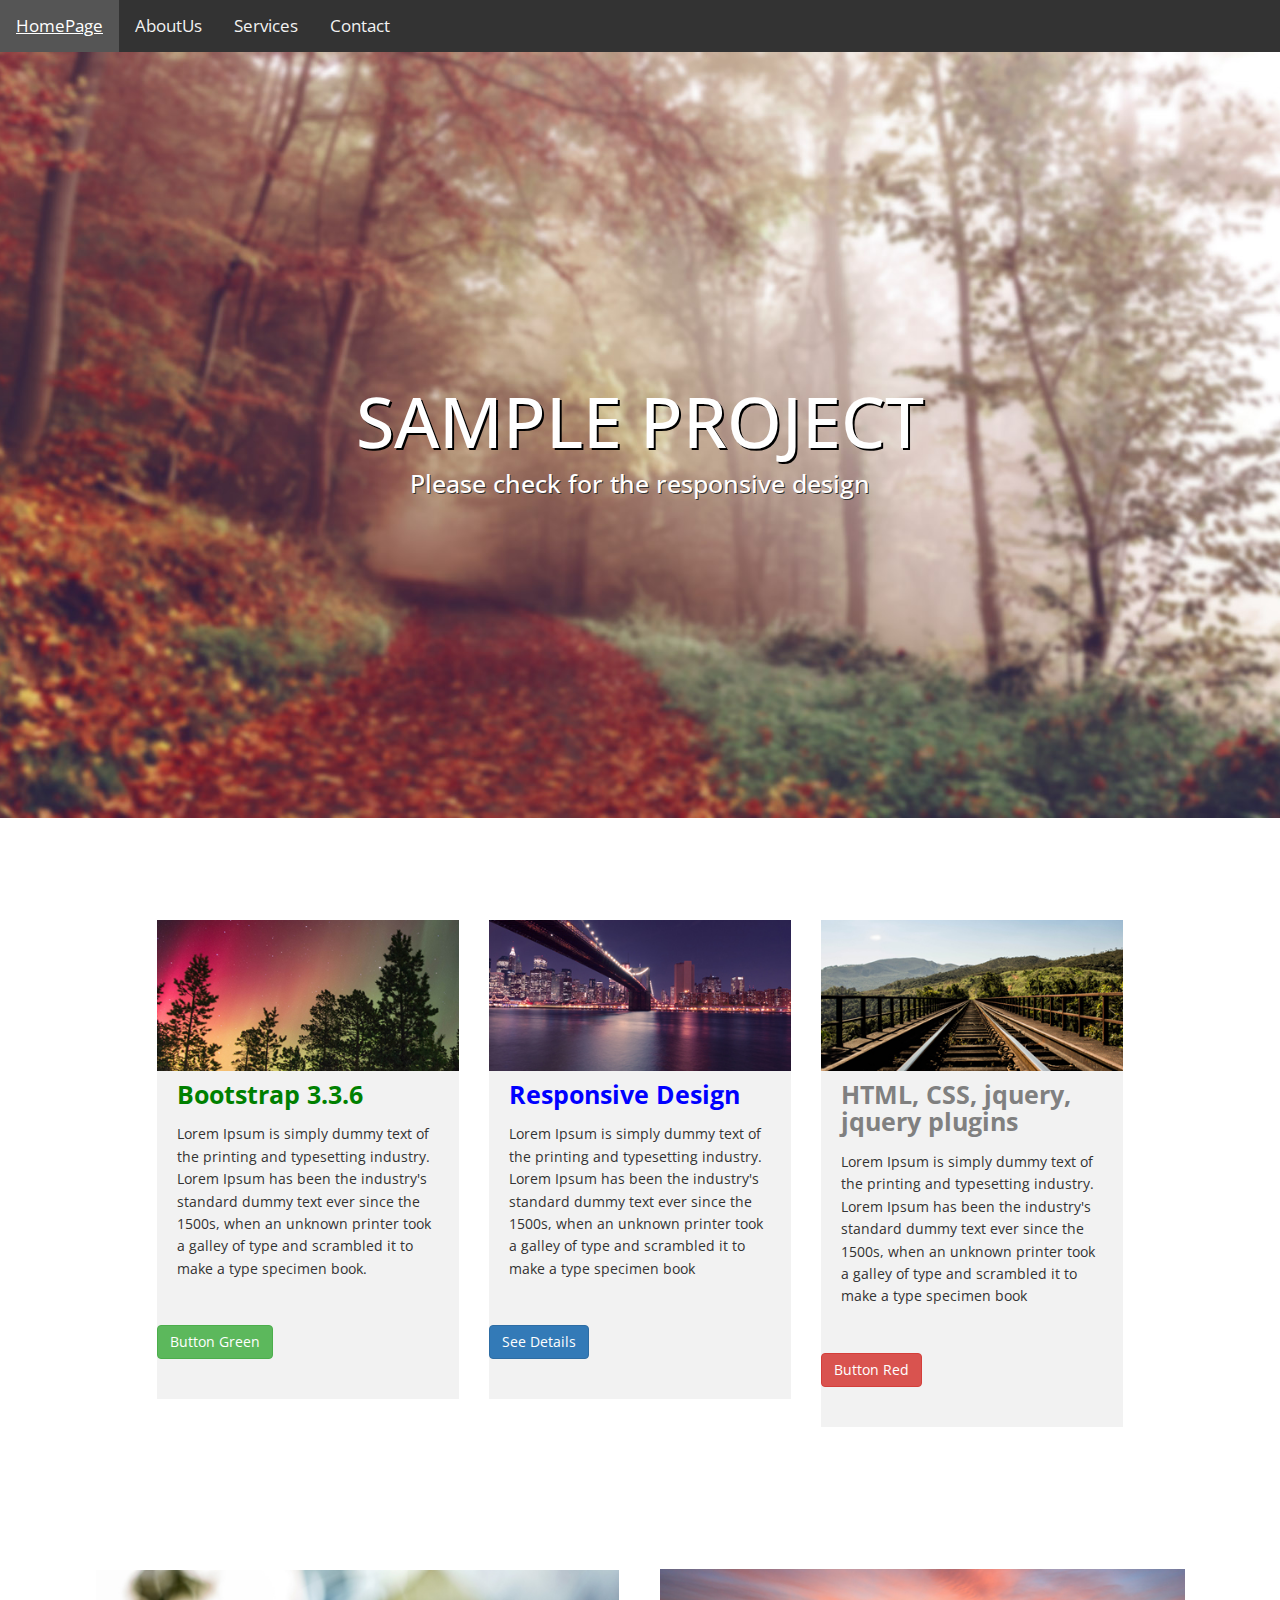
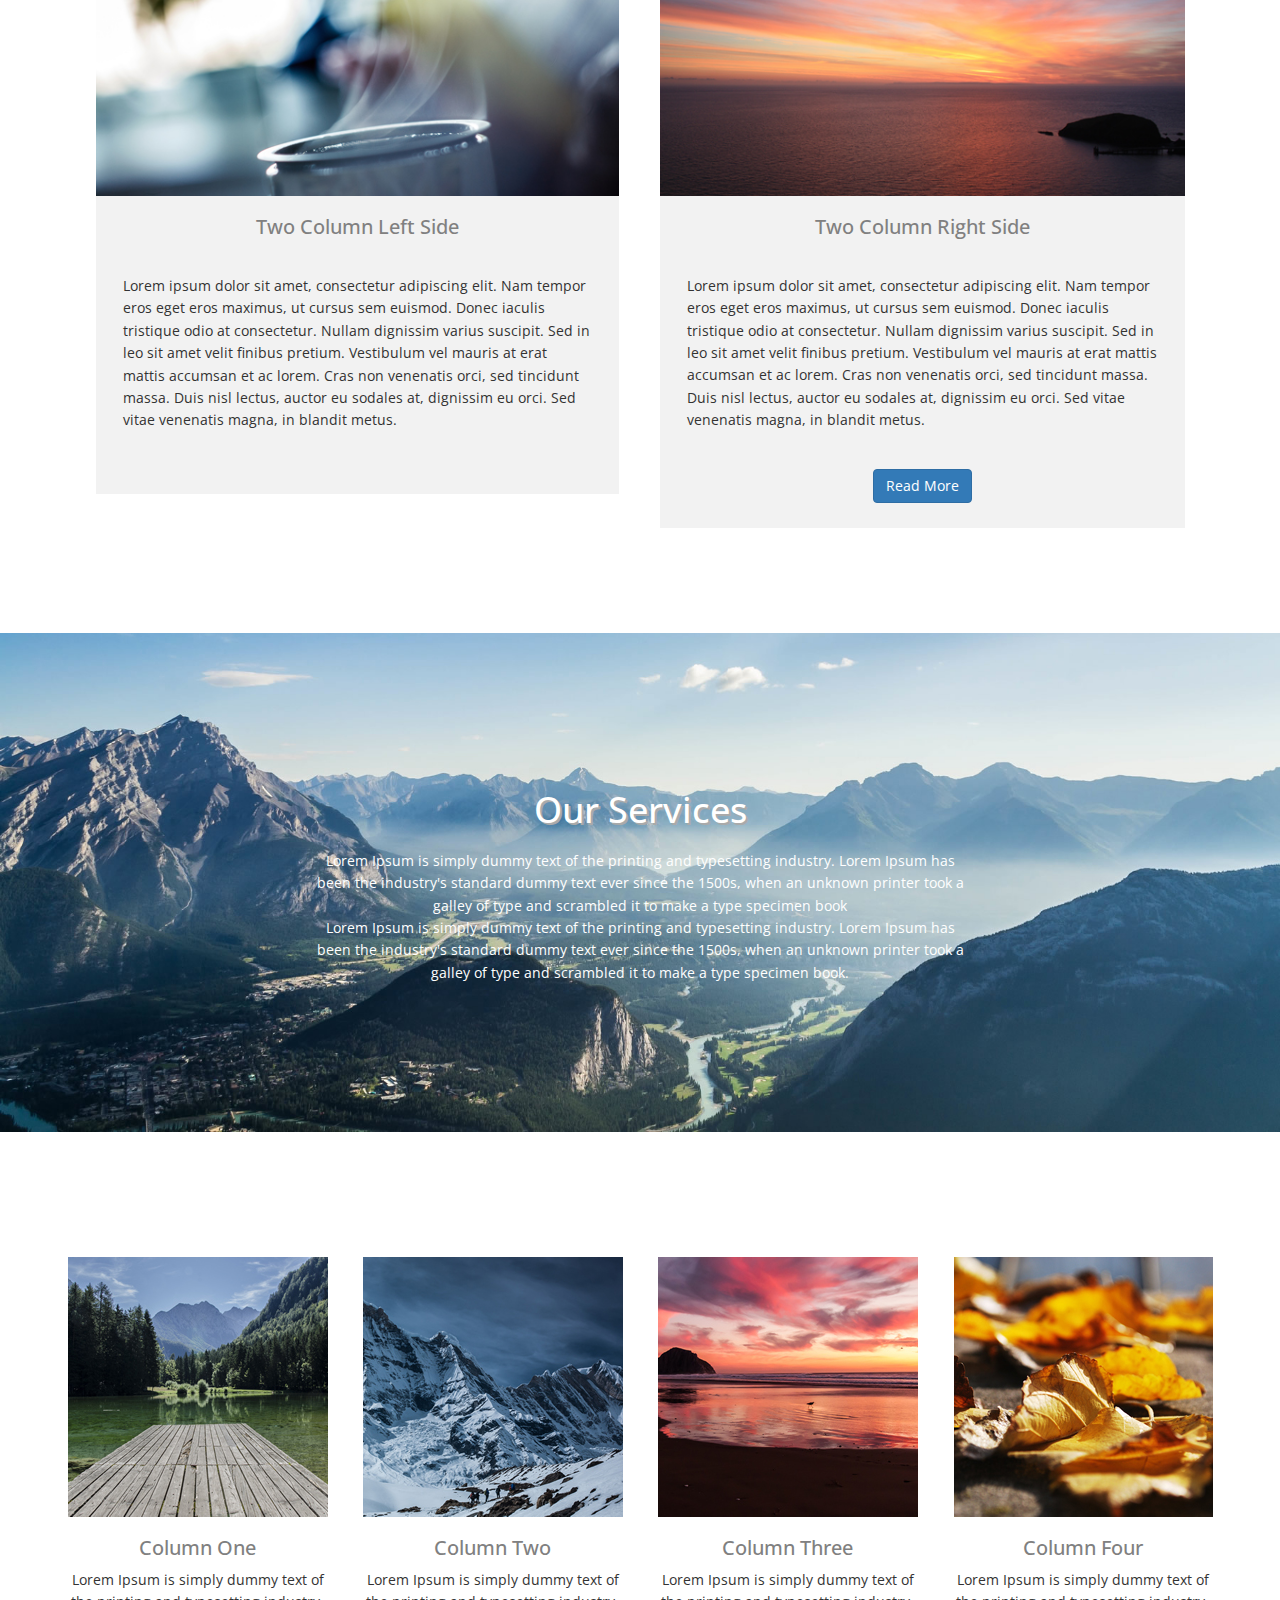
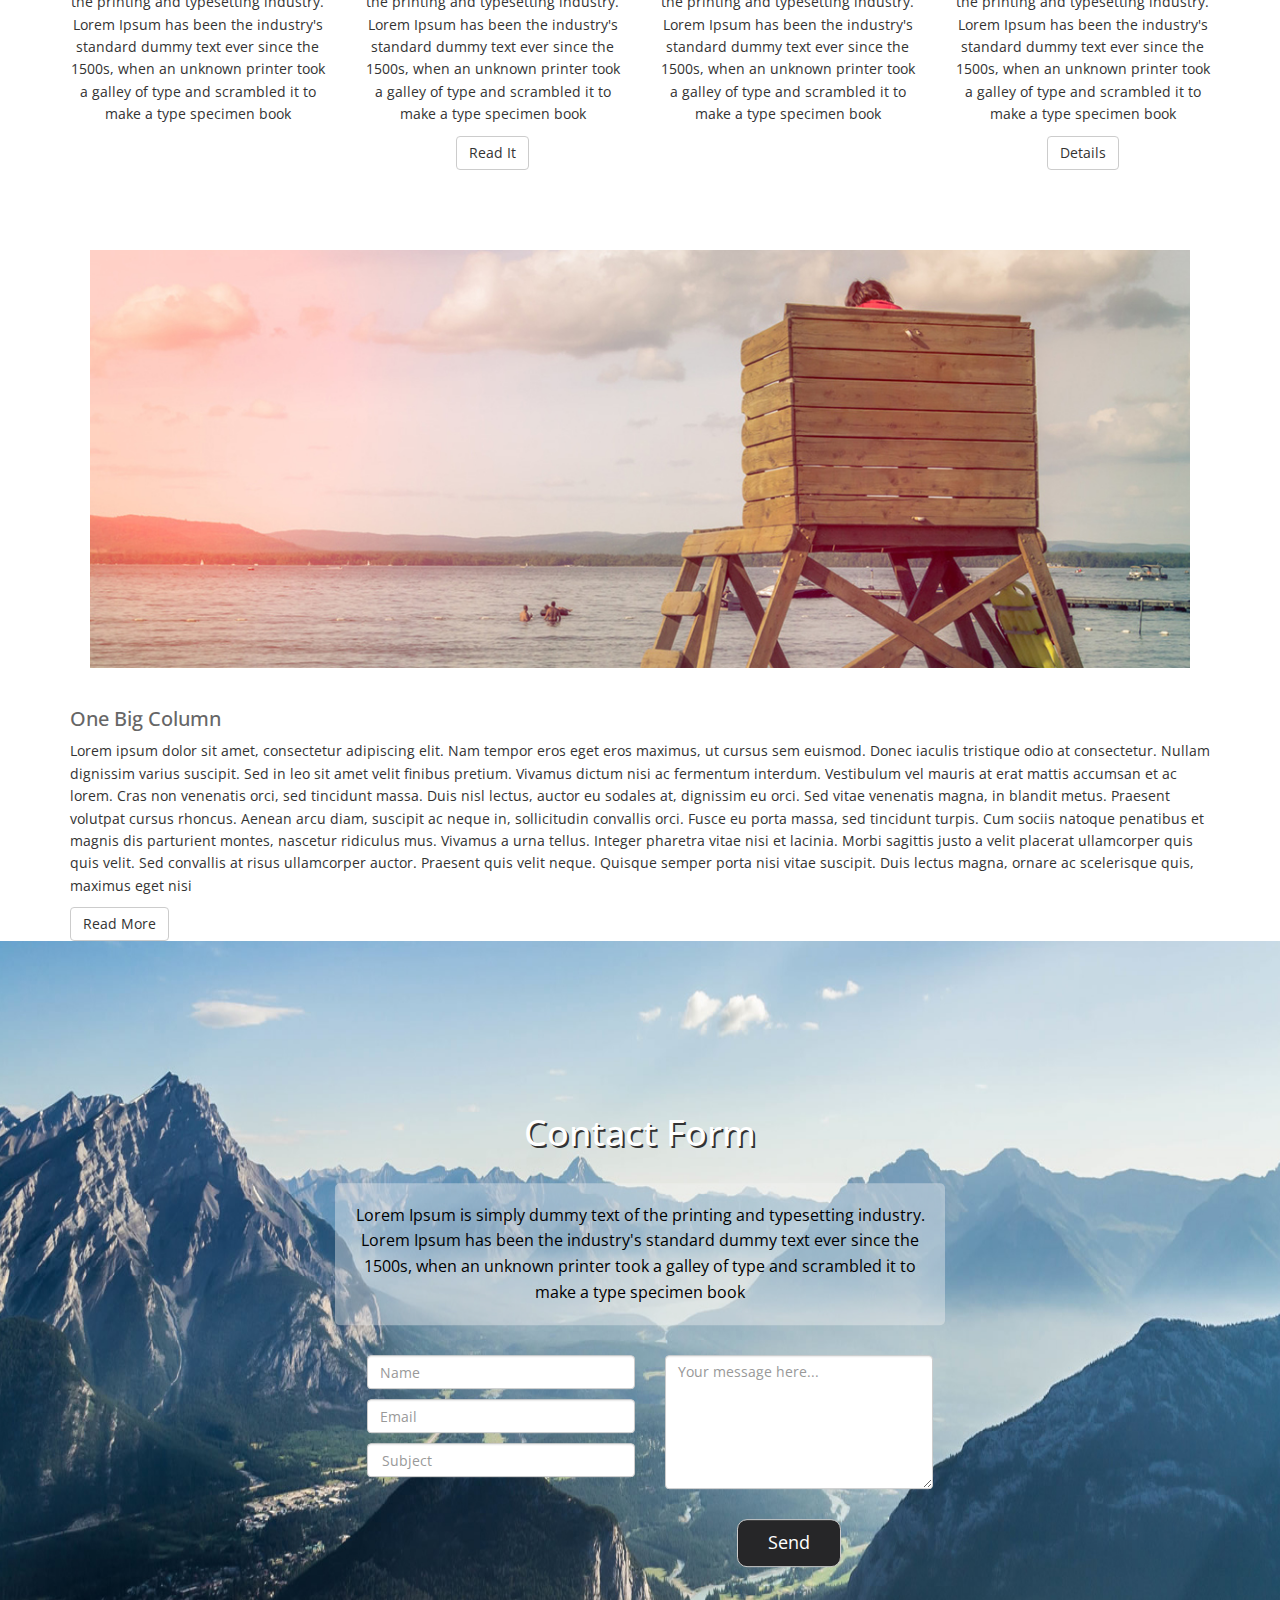
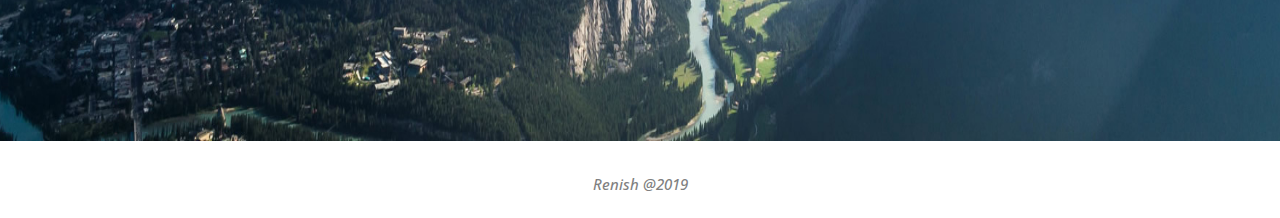
==== Project/Project.html @ 6d2d014b "OK" ====
<html>

<head>
    <title>
        Sample Project
    </title>
    <meta charset="utf-8">

    <meta name="viewport" content="width=device-width, initial-scale=1">
    <meta http-equiv="X-UA-Compatible" content="IE=edge">

    <link href='https://fonts.googleapis.com/css?family=Open+Sans:300,400,600,700' rel='stylesheet' type='text/css'>

    <link rel="stylesheet" href="css/style.css">
    <link rel="stylesheet" href="css/bootstrap.min.css">


</head>

<body>


    <div id="section1">
        <header style="display: inline;">
            <div class="topnav" id="myTopnav">
                <a href="#section0" class="active">HomePage</a>
                <a href="#section2">AboutUs</a>
                <a href="#section3">Services</a>
                <div class="dropdown">
                    <button class="dropbtn"><a href="#section4" style="padding: 0px">Contact</a>
                        <i class="fa fa-caret-down"></i>
                    </button>

                </div>
                <a href="javascript:void(0);" class="icon" onclick="myFunction()">&#9776;</a>
            </div>
        </header>
    </div>
    <div id="section0">
        <section id="introduction">
            <div class="container2">
                <div class="row">
                    <img src="img/bg-1.jpg" alt="image">
                    <div class="t">
                        <div class="col-sm-12 text-center">
                            <div class="header-content">
                                <h1>Sample Project</h1>
                                <h4>Please check for the responsive design</h4>
                            </div>
                        </div>
                    </div>

                </div>
            </div>
        </section>
    </div>






    <div id="section2" style="margin:0px;">
        <section id="brief" class="brief-desc">
            <div class="container" style="padding: 2px">
                <div class="row" style="padding: 100px;">
                    <div class="card-group">
                        <div class="col-sm-4">
                            <div class="feature-content">
                                <img class="card-img-top" src="img/1-1.jpg" alt="Card image cap">
                                <div class="card-body">
                                    <h5 class="feature-content-title"
                                        style="font-size: 25px; color: green; font-weight: 700;">Bootstrap 3.3.6</h5>
                                    <p class="feature-content-description">Lorem Ipsum is simply dummy text of the
                                        printing and typesetting industry. Lorem Ipsum has been the industry's standard
                                        dummy text ever since the 1500s, when an unknown printer took a galley of type
                                        and scrambled it to make a type specimen book.</p>
                                    <button type="button" class="btn btn-success">Button Green</button>

                                </div>
                            </div>
                        </div>
                        <div class="col-sm-4">
                            <div class="feature-content">
                                <img class="card-img-top" src="img/1-2.jpg" alt="Card image cap">
                                <div class="card-body">
                                    <h5 class="feature-content-title"
                                        style="font-size: 25px; color: blue; font-weight: 700;">Responsive Design</h5>
                                    <p class="feature-content-description">Lorem Ipsum is simply dummy text of the printing and typesetting industry. Lorem Ipsum has been the industry's standard dummy text ever since the 1500s, when an unknown printer took a galley of type and scrambled it to make a type specimen book

                                    </p>
                                    <button type="button" class="btn btn-primary">See Details</button>

                                </div>
                            </div>
                        </div>
                        <div class="col-sm-4">
                            <div class="feature-content">
                                <img class="card-img-top" src="img/1-3.jpg" alt="Card image cap">
                                <div class="card-body">
                                    <h5 class="feature-content-title"
                                        style="font-size: 25px; color: gray; font-weight: 700;">HTML, CSS, jquery, jquery plugins</h5>
                                    <p class="feature-content-description">Lorem Ipsum is simply dummy text of the printing and typesetting industry. Lorem Ipsum has been the industry's standard dummy text ever since the 1500s, when an unknown printer took a galley of type and scrambled it to make a type specimen book

                                    </p>
                                    <button type="button" class="btn btn-danger">Button Red</button>

                                </div>
                            </div>
                        </div>



                    </div>
                </div>
            </div>
        </section>
        <section id="desc" class="descr">
            <div class="container">
                <div class="row" style="padding: 20px;">
                    <div class="col-sm-6 text-center" style="padding: 21px;">
                        <div class="blog-content">
                            <img src="img/2-1.jpg" alt="image">
                            <h1 style="color: grey; font-size: 20px;">Two Column Left Side
                            </h1>
                            <p>Lorem ipsum dolor sit amet, consectetur adipiscing elit. Nam tempor eros eget eros
                                maximus, ut cursus sem euismod. Donec iaculis tristique odio at consectetur. Nullam
                                dignissim varius suscipit. Sed in leo sit amet velit finibus pretium.

                                Vestibulum vel mauris at erat mattis accumsan et ac lorem. Cras non venenatis orci, sed
                                tincidunt massa. Duis nisl lectus, auctor eu sodales at, dignissim eu orci. Sed vitae
                                venenatis magna, in blandit metus.

                            </p>

                        </div>
                    </div>
                    <div class="col-sm-6 text-center" style="padding: 20px">
                        <div class="blog-content">
                            <img src="img/2-2.jpg" alt="image">
                            <h1 style="color: grey; font-size: 20px;">Two Column Right Side
                            </h1>
                            <p>Lorem ipsum dolor sit amet, consectetur adipiscing elit. Nam tempor eros eget eros
                                maximus, ut cursus sem euismod. Donec iaculis tristique odio at consectetur. Nullam
                                dignissim varius suscipit. Sed in leo sit amet velit finibus pretium.

                                Vestibulum vel mauris at erat mattis accumsan et ac lorem. Cras non venenatis orci, sed
                                tincidunt massa. Duis nisl lectus, auctor eu sodales at, dignissim eu orci. Sed vitae
                                venenatis magna, in blandit metus.

                            </p>
                            <button type="button" class="btn btn-primary">Read More</button>
                        </div>
                    </div>
                </div>
            </div>

        </section>


    </div>
    <div id="section3">
        <section id="services-area" class="services-section">
            <div class="container2">
                <div class="row">
                    <div class="col-sm-12 text-center inner our-service">
                        <div class="service">
                            <img src="img/bg-2.jpg" alt="image">
                            <div class="t">
                                <h1>Our Services</h1>
                                <p>Lorem Ipsum is simply dummy text of the printing and typesetting industry. Lorem Ipsum has been the industry's standard dummy text ever since the 1500s, when an unknown printer took a galley of type and scrambled it to make a type specimen book
                                    <br>
                                    Lorem Ipsum is simply dummy text of the printing and typesetting industry. Lorem Ipsum has been the industry's standard dummy text ever since the 1500s, when an unknown printer took a galley of type and scrambled it to make a type specimen book.</p>
                            </div>

                        </div>
                    </div>
                </div>
            </div>
        </section>
        <section id="testimornial-area">
            <div class="container">
                <div class="row text-center" style="margin: -50px; padding: 30px">
                    <div class="col-lg-3 col-md-3 col-sm-6 col-xs-6 col-xxs-12">
                        <div class="testimornial-content">
                            <img src="img/4-1.jpg" alt="image">
                            <h1 style="color: grey; font-size: 20px;">Column One
                            </h1>
                            <p>Lorem Ipsum is simply dummy text of the printing and typesetting industry. Lorem Ipsum has been the industry's standard dummy text ever since the 1500s, when an unknown printer took a galley of type and scrambled it to make a type specimen book
                            </p>
                        </div>

                    </div>
                    <div class="col-lg-3 col-md-3 col-sm-6 col-xs-6 col-xxs-12">
                        <div class="testimornial-content">
                            <img src="img/4-2.jpg" alt="image">
                            <h1 style="color: grey; font-size: 20px;">Column Two
                            </h1>
                            <p>Lorem Ipsum is simply dummy text of the printing and typesetting industry. Lorem Ipsum has been the industry's standard dummy text ever since the 1500s, when an unknown printer took a galley of type and scrambled it to make a type specimen book



                            </p>
                            <button type="button" class="btn btn-default">Read It</button>
                        </div>

                    </div>
                    <div class="col-lg-3 col-md-3 col-sm-6 col-xs-6 col-xxs-12">
                        <div class="testimornial-content">
                            <img src="img/4-3.jpg" alt="image">
                            <h1 style="color: grey; font-size: 20px;">Column Three
                            </h1>
                            <p>Lorem Ipsum is simply dummy text of the printing and typesetting industry. Lorem Ipsum has been the industry's standard dummy text ever since the 1500s, when an unknown printer took a galley of type and scrambled it to make a type specimen book
                            </p>
                        </div>

                    </div>
                    <div class="col-lg-3 col-md-3 col-sm-6 col-xs-6 col-xxs-12">
                        <div class="testimornial-content">
                            <img src="img/4-4.jpg" alt="image">
                            <h1 style="color: grey; font-size: 20px;">Column Four
                            </h1>
                            <p>Lorem Ipsum is simply dummy text of the printing and typesetting industry. Lorem Ipsum has been the industry's standard dummy text ever since the 1500s, when an unknown printer took a galley of type and scrambled it to make a type specimen book





                            </p>
                            <button type="button" class="btn btn-default">Details</button>
                        </div>

                    </div>




                </div>
            </div>
        </section>
        <section id="photo" class="pho">
            <div class="container">
                <div class="row">
                    <div class="col-sm-12 center">
                        <div class="pic">
                            <img src="img/4-5.jpg" style="padding: 20px;" alt="image">

                        </div>
                    </div>
                </div>
            </div>
        </section>
        <section id="para" class="par">
            <div class="container">
                <div class="row">
                    <div class="col-sm-12 text-left">
                        <h1 style="color:#666666; font-size: 20px;">One Big Column
                        </h1>
                        <p>Lorem ipsum dolor sit amet, consectetur adipiscing elit. Nam tempor eros eget eros maximus,
                            ut cursus sem euismod. Donec iaculis tristique odio at consectetur. Nullam dignissim varius
                            suscipit. Sed in leo sit amet velit finibus pretium. Vivamus dictum nisi ac fermentum
                            interdum. Vestibulum vel mauris at erat mattis accumsan et ac lorem. Cras non venenatis
                            orci, sed tincidunt massa. Duis nisl lectus, auctor eu sodales at, dignissim eu orci. Sed
                            vitae venenatis magna, in blandit metus. Praesent volutpat cursus rhoncus. Aenean arcu diam,
                            suscipit ac neque in, sollicitudin convallis orci.

                            Fusce eu porta massa, sed tincidunt turpis. Cum sociis natoque penatibus et magnis dis
                            parturient montes, nascetur ridiculus mus. Vivamus a urna tellus. Integer pharetra vitae
                            nisi et lacinia. Morbi sagittis justo a velit placerat ullamcorper quis quis velit. Sed
                            convallis at risus ullamcorper auctor. Praesent quis velit neque. Quisque semper porta nisi
                            vitae suscipit. Duis lectus magna, ornare ac scelerisque quis, maximus eget nisi</p>
                        <button type="button" class="btn btn-default">Read More</button>
                    </div>
                </div>
            </div>
        </section>
    </div>
    <div id="section4">
        <!-- Start Contact Area -->
        <section id="contact-area" class="contact-section">
            <div class="container2">
                <div class="row">
                    <img src="img/bg-2.jpg" alt="image" style="height: 800px;">
                    <div class="t">
                        <div class="col-sm-12 text-center inner">
                            <div class="contact-content">
                                <h1>contact form</h1>
                                <div class="row">
                                    <div class="col-sm-12">
                                        <p>Lorem Ipsum is simply dummy text of the printing and typesetting industry. Lorem Ipsum has been the industry's standard dummy text ever since the 1500s, when an unknown printer took a galley of type and scrambled it to make a type specimen book</p>
                                    </div>
                                </div>

                            </div>
                        </div>
                        <div class="row" style="margin: 7px;">
                            <div class="col-lg-12">
                                <form action="#" method="post" class="contact-form">
                                    <div class="col-sm-6 contact-form-left">
                                        <div class="form-group">
                                            <input name="name" type="text" class="form-control" id="name"
                                                placeholder="Name" style="    margin: 10px;">
                                            <input type="email" name="email" class="form-control" id="mail"
                                                placeholder="Email" style="margin: 10px;">
                                            <input name="subject" type="text" class="form-control" id="subject"
                                                placeholder="Subject" style="margin: 10px; padding:14px;">
                                        </div>
                                    </div>
                                    <div class="col-sm-6 contact-form-right">
                                        <div class="form-group">
                                            <textarea name="message" rows="6" class="form-control" id="comment"
                                                placeholder="Your message here..." style="    margin: 10px;
"></textarea>
                                            <button type="submit" class="btn btn-default">Send</button>
                                        </div>
                                    </div>
                                </form>
                            </div>
                        </div>

                    </div>




                </div>

            </div>
        </section>
        <!-- End Contact Area -->
    </div>


    <footer id=footer>
        <div class="container">
            <div class="row">
                <div class="col-sm-12 text-center">
                    <div class="footer-content">
                        <h1 style="color: grey; font-style: italic; font-size: 15px; ">Renish @2019
                        </h1>
                        <!-- <p style="font-style: italic; color: grey; ">“Conquer is free Bootstrap template from templatemo
                            website.
                            No backlink is required to use this layout.”</p>
                        <p style="font-size: 12px; color: grey;">Copyright © 2084 Your Company Name | Design: templatemo
                        </p> -->
                    </div>
                </div>
            </div>
        </div>
    </footer>
    <script src="js/jquery-1.11.2.min.js"></script>
    <script src="js/jquery.scrollUp.min.js"></script>
    <script src="js/jquery.singlePageNav.min.js"></script>
    <script src="./parallax.js"></script>
    <script>
        $(function () {


            $.scrollUp({
                scrollName: 'scrollUp',
                scrollDistance: 300,
                scrollFrom: 'top',
                scrollSpeed: 1000,
                easingType: 'linear',
                animation: 'fade',
                animationSpeed: 300,
                scrollText: '',
                scrollImg: true
            });

        });
    </script>
    <script>
        /* Toggle between adding and removing the "responsive" class to topnav when the user clicks on the icon */
        function myFunction() {
            var x = document.getElementById("myTopnav");
            if (x.className === "topnav") {
                x.className += " responsive";
            } else {
                x.className = "topnav";
            }
        }
    </script>



</body>

</html>
---- Project/css/style.css ----
/*

Conquer Template

http://www.templatemo.com/tm-476-conquer


iframe {
  display: block;
  border: 0;
  position: absolute; 
  width: 100%; 
  height: 100%; 
}

*/

body,
h1,
h2,
h3,
h4,
h5,
h6,
.h1,
.h2,
.h3,
.h4,
.h5,
.h6 {
    font-family: "Open Sans", Helvetica, Arial, sans-serif!important;
}
body {
  overflow-x: hidden;
  padding: 0;
  margin: 0;
}

img {
  max-width: 100%;
  height: auto;
  border: none;
}
h1 {
  font-size: 36px;
}
h2 {
  font-size: 20px;
  font-weight: 700;
}
p{
  font-size: 14px;
  line-height: 1.6em;
  margin: 0;
}
a:hover { text-decoration: none; }

/* Start Main Menu */

  /*background-image: url("../img/bg-1.jpg");
  background-position: center center;
  background-repeat: no-repeat;
  background-size: cover;*/
  
Just set margin:0 in your h1 tag.

header {
    width: 100%;
    height: 10em;
    background-color: #345cd7;
    position: relative;
    margin: 0;
    padding: 0;
}
  /*margin-bottom: 60px;*/
  /*background-attachment: fixed;*/
  /*background-size: 100% 100%;*/

ul#menu {
background: #40475A none repeat scroll 0 0;
padding: 6px;
position: fixed;
text-shadow: 0 1px 1px rgba(0, 0, 0, 0.2);
width: 100%;
z-index: 999;
    }
.main-menu {
  margin-top: -234px;
}
.main-menu ul{}
.main-menu ul li {
  display: inline-block;
  padding: 10px;
}
.main-menu ul li a {
  background: #383E4C none repeat scroll 0 0;
  border: 1px solid #646d7c;
  color: #fff;
  font-size: 20px;
  padding: 5px 20px;
  text-decoration: none;
  text-transform: capitalize;
}
/*.main-menu ul li.active a,*/
.main-menu ul li a:focus,
.main-menu ul li a:hover {
  background: #49505F;
}
.header-content  h1 {
  color: #fff;
  font-size: 70px;
  text-transform: uppercase;
  text-shadow: 2px 2px #000;
}
.header-content h4 {
  color: #fff;
  font-size: 25px;
  text-shadow: 1px 1px #333;
}
.single-page-nav { text-align: center; }
/* End Header CSS */

/* Start Feature CSS */
.green-text { color: #178A27; }
.blue-text { color: #1686C1; }
.gray-text { color: #1686C1; }
.green-btn { background: #178A27; }
.green-btn:hover { background: #449D44; }
.blue-btn { background: #1686C1; }
.blue-btn:hover { background: #31B0D5; }
.red-btn { background: #852406; }
.red-btn:hover { background: #C9302C; }
.feature-content {
    background: #F2F2F2;
    padding-bottom: 40px;
}
.feature-content-title {
    padding: 0 20px;
    text-align: left;    
}
.feature-content-description {
    padding: 0 20px 35px;
    text-align: left;
    color: #333333;
    margin-top: 15px;
}
.feature-content-link {
    border-radius: 5px;
    color: #fff;
    font-size: 18px;
    padding: 10px 30px;
    text-decoration: none;
    text-transform: capitalize;
    -webkit-transition: all 0.3s ease;
            transition: all 0.3s ease;
}
.feature-content-link:hover, .feature-content-link:link, .feature-content-link:visited  {
  color: white;
  text-decoration: none;
}

/* End Feature CSS */

/* Start Blog CSS */
#blog-area {
    margin: 60px 0px;
}
.blog-content {
  background: #F2F2F2;
  padding-bottom:25px;
  max-width: 555px;
  margin: 0 auto;
}
.blog-content h2 {
    color: #666666;
    text-transform: capitalize;
}
.blog-content p {
    padding: 27px;
    text-align: left;
    color: #333333;
}
.blog-content span {
  margin-left: 225px;
}
.blog-content span a {
    background: #fff none repeat scroll 0 0;
    border: 1px solid #ccc;
    border-radius: 10px;
    color: #666666;
    font-size: 18px;
    padding: 10px 30px;
    text-decoration: none;
    text-transform: capitalize;
}
.blog-content span a:hover {
    background: #E6E6E6 none repeat scroll 0 0;
}
.blog-content > p#blofr {
    padding: 8px;
}
/* End Blog CSS */

/* Start Services CSS */
div#service-area-main {
    float: left;
    width: 100%;
  margin-top:-200px;
}
.our-service{
  margin:65px 0px 85px;
}
/*section#services-area {
  background-image: url("../img/bg-2.jpg");
  background-position: center center;
  background-size: cover;
  background-attachment: fixed;
  background-repeat: no-repeat;
}*/
.service  h1 {
  color: #fff;
  text-transform: capitalize;
  text-shadow: 2px 2px #aaa;
  margin-bottom: 20px;
}
.service > p {
    color: #fff;
    font-size: 18px;
}
/* End Services CSS */

/* Start Testimornial CSS */
#testimornial-area{
  margin: 60px 0;
}
h2 {
    color: #666666;
}
.testimonial-content {
  background-color: #f2f2f2;
  height: 500px;
  max-width: 260px;
  margin: 0 auto 30px;
}
.testimonial-content  p {
    padding: 10px 20px;
    text-align: left;
}
.content-link {
    background: #fff none repeat scroll 0 0;
    border: 1px solid #cdcdcd;
    border-radius: 10px;
    color: #666;
    display: inline-block;
    font-size: 18px;
    padding: 10px 30px;
    text-decoration: none;
    text-transform: capitalize;
    margin-top: 15px;
    -webkit-transition: all 0.3s ease;
            transition: all 0.3s ease;
}
.content-link:hover,
.content-link:focus {
    background: #E6E6E6 none repeat scroll 0 0;
}

/* End Testimornial CSS */

/* Start Contact CSS */
/*section#contact-area {
  background-image: url("../img/bg-3.jpg");
  background-position: center center;
  background-size: cover;  
  background-attachment: fixed; 
}*/
.contact-content h1 {
    color: #fff;
    text-transform: capitalize;
    margin-bottom: 30px;
  text-shadow: 2px 2px #333;
}
.contact-content p {
    background: rgba(242, 242, 242, 0.4) none repeat scroll 0 0;
    border-radius: 5px;
    color: #000;
    font-size: 16px;
    margin-bottom: 20px;
    padding: 20px 15px;
}
.contact-form-left { padding-left: 0; }
.contact-form-right { padding-right: 0; }
input {
    margin-bottom: 15px;    
}
.form-control {
  border: none;
  background: rgba(242, 242, 242, 0.4);
}
#comment.form-control {

}
.form-group button {
  background: #262628 none repeat scroll 0 0;
  color: #fff;
  margin-top: 20px;
  padding: 10px 30px;
  font-size: 18px;
  border-radius:10px;
  -webkit-transition: all 0.3s ease;
          transition: all 0.3s ease;
}
/* End Contact CSS */

/* Start Footer CSS */
.footer-content  h1 {
    color: #666;
    font-size: 32px;
    font-style: italic;
    margin-bottom: 25px;
    margin-top: 35px;
}
.footer-content  p {
    color: #999;
    font-style: italic;
    margin-bottom: 30px;
}
.copy {
    color: #666;
    font-size: 12px;
    margin-bottom: 30px;
    margin-top: 10px;
}

/* Slick Nav CSS */
.slicknav_menu {
    display:none;
}
.slicknav_nav a {
    text-transform: capitalize;
}
.slicknav_menu {
  background: #40475a none repeat scroll 0 0;
}
/* Scrool To top */
/* Image style */
#scrollUp {
    background-image: url("../img/top.png");
    bottom: 20px;
    right: 20px;
    width: 38px;    /* Width of image */
    height: 38px;   /* Height of image */
}
/* End Scroll To top */

.about-section {
    height: 100%;
    padding-top: 70px;
}

.services-section {
  min-height: 400px;
  background: transparent;
}
.tm-box {
  background-color: #F2F2F2;
  max-width: 1140px;
  width: 100%;
}
.tm-box-description {
  padding: 30px;
}
.tm-box-p {
  margin-bottom: 10px;
}
.tm-box-p:last-child {
  margin-bottom: 0;
}
.contact-section {
  min-height: 400px;
  background: transparent;
}
.form-control {
  color: #000;
}
.contact-section .container {
  max-width: 750px;
}

/*https://css-tricks.com/snippets/css/style-placeholder-text/*/
.form-control::-webkit-input-placeholder {
   color: black;
}
.form-control:-moz-placeholder { /* Firefox 18- */
   color: black;  
}
.form-control::-moz-placeholder {  /* Firefox 19+ */
   color: black;  
}
.form-control:-ms-input-placeholder {  
   color: black;  
}

/*************navigation******************/

 .navbar-inverse {
    background-color: #383E4C;
    border-color: #383E4C;
}
.navbar-nav>li {
    display: inline-block;
    padding: 10px;
}
.navbar-inverse .navbar-nav>li>a {
    background: #383E4C none repeat scroll 0 0;
    border: 1px solid #646d7c;
    color: #fff ;
    font-size: 20px;
    padding: 15px 25px;
    text-decoration: none;
    text-transform: capitalize;
    -webkit-transition: all 0.3s ease;
            transition: all 0.3s ease;
}

.navbar-inverse .navbar-nav > li > a.current,
.navbar-inverse .navbar-nav > li > a:hover {
        background: #49505F;
}
.navbar .navbar-nav {
    display: inline-block;
    float: none;
}

.navbar .navbar-collapse {
    text-align: center;
}

/* Media Queries
----------------------*/

@media only screen and (min-width: 992px) and (max-width: 1199px) {
  .des > p#blofr {
    padding: 18px;
  }
  .contact-content p {
    font-size: 15px;
  }
}

/*    Tablet Layout: 768px. */

@media only screen and (min-width: 768px) and (max-width: 991px) {
  .des p {
    margin-bottom: 21px;
    padding: 27px;
  }
  .des span { margin-left: 0; }
  .service > p { font-size: 18px; }
  .contact-content p {
    font-size: 18px;
    padding: 15px 0;
  }
  .navbar-nav > li {
    padding: 6px;
  }
  .navbar-inverse .navbar-nav > li > a {
    font-size: 16px;
  }
}

@media only screen and (max-width: 1024px) {
  header,
  section#services-area,
  section#contact-area {
    background-attachment: scroll;
  }
}

@media only screen and (max-width: 767px) {
  
  header {
    height: 75vh;
    padding: 0 15px;
    display: -webkit-flex;
    display: -ms-flexbox;
    display: -webkit-box;
    display: flex;
    -webkit-align-items: center;
        -ms-flex-align: center;
            -webkit-box-align: center;
            align-items: center;
    -webkit-box-pack: center;
    -webkit-justify-content: center;
        -ms-flex-pack: center;
            justify-content: center;
  } 

  ul#menu { display:none; }

  .slicknav_menu {
    display: block;
    position: fixed;
    width: 100%;
    z-index: 999;
    background:none;
  }
  .header-content h1 {
   font-size: 55px;
  }
  .feature-content {
    max-width: 360px;
    margin: 0 auto 30px;
  }
  .feature-content-title,
  .feature-content-description {
   text-align: center;
  }
  .blog-content { margin-bottom: 30px; }
  .blog-content p { text-align: center; }
  .blog-content span { margin-left: 0; }
  .testimornial-content p { text-align: center; }
  .footer-content h4 { font-size: 16px; }
  .navbar-nav>li { display: block; }
  .navbar-inverse {
    background: none;
    border: none; 
  }
  .navbar-inverse .navbar-toggle { background-color: #333; }
  .navbar-inverse .navbar-collapse, 
  .navbar-inverse .navbar-form {
    background-color: #49505F;
  }
  .navbar .navbar-nav {
    width: 100%;
    margin:0;
  }
  .navbar-collapse {
    padding-right: 0px;
    padding-left: 0px;
  }
  .navbar-nav>li {
    width: 100%;
    border-bottom: 1px solid #999;
    padding:0px;
  }
  .navbar-nav>li:last-child { border-bottom: none;  }
  .navbar-inverse .navbar-nav>li>a {
    background:none;
    border: none;
    width: 100%;
    padding: 10px 0px;
  }
  .navbar-inverse .navbar-nav>li>a:focus, 
  .navbar-inverse .navbar-nav>li>a:hover {
    background-color: #383E4C;
  }
  .navbar-inverse .navbar-nav>.active>a, 
  .navbar-inverse .navbar-nav>.active>a:focus, 
  .navbar-inverse .navbar-nav>.active>a:hover {
    background: #383E4C;
  }
  .navbar-inverse .navbar-nav > li > a { font-size: 16px; }
  .container {
    margin-left: 0;
    margin-right: 0;
  }
  .single-page-nav {
    background-color: #383E4C;
    max-height: 0;
    -webkit-transition: max-height 0.8s;
            transition: max-height 0.8s;
    overflow: hidden;
  }
  /*http://css3.bradshawenterprises.com/animating_height/*/
  .single-page-nav.show {
    max-height: 250px;
    overflow: auto;
  }
  .contact-form-left {
    padding-right: 0;
  }
  .contact-form-right {
    padding-left: 0;
  }
}

/*    Wide Mobile Layout: 480px. */

@media only screen and (min-width: 480px) and (max-width: 767px) {
  .header-content h1 {
    font-size: 70px;
  }
}

@media only screen and (max-width: 520px) {
  .col-xxs-12 {
    width: 100%;
  }
}

@media only screen and (max-width: 480px) {
  header { height: 50vh; }
}
.container2 {
  position: relative;
  text-align: center;
  color: white;
}
.centered2 {
  position: absolute;
  top: 50%;
  left: 50%;
  transform: translate(-50%, -50%);
}
.container2 {
  position: relative;
  text-align: center;
  color: white;
}
.centered2 {
  position: absolute;
  top: 50%;
  left: 50%;
  transform: translate(-50%, -50%);
}

.container3 {
  position: relative;
  text-align: center;
  color: white;
}
.centered3 {
  position: absolute;
  top: 50%;
  left: 50%;
  transform: translate(-50%, -50%);
}
.contactus {
  min-height: 400px;
  background: transparent;
}
.intro-section {
  min-height: 400px;
  background: transparent;
}
.about-services{
  min-height: 400px;
  background: transparent;
}
.par{
  font-size: 19px;
}
.image1{
  
    min-height: 400px;
    background: transparent;
}
.image2{
 
    min-height: 400px;
    background: transparent;

}
.service{
  background-position: center center;
  -webkit-background-size:cover ;
  background-size: cover;
  background-attachment: fixed;
  color: #fff;}
  
  .contact{
    background-position: center center;
    -webkit-background-size:cover ;
    background-size: cover;
    background-attachment: fixed;
    color: #fff;}
    .t{
      position: absolute;
  top: 50%;
  left: 50%;
  transform: translate(-50%, -50%);
    }
    .hed{
      position: absolute;
  top: 50%;
  left: 50%;
  transform: translate(-50%, -50%);
}
html {
  scroll-behavior: smooth;
}
/* Add a black background color to the top navigation */
.topnav {
  background-color: #333;
  overflow: hidden;
}

/* Style the links inside the navigation bar */
.topnav a {
  float: left;
  display: block;
  color: #f2f2f2;
  text-align: center;
  padding: 14px 16px;
  text-decoration: none;
  font-size: 17px;
}

/* Add an active class to highlight the current page */
.active {
  background-color: #4CAF50;
  color: white;
}

/* Hide the link that should open and close the topnav on small screens */
.topnav .icon {
  display: none;
}

/* Dropdown container - needed to position the dropdown content */
.dropdown {
  float: left;
  overflow: hidden;
}

/* Style the dropdown button to fit inside the topnav */
.dropdown .dropbtn {
  font-size: 17px;
  border: none;
  outline: none;
  color: white;
  padding: 14px 16px;
  background-color: inherit;
  font-family: inherit;
  margin: 0;
}

/* Style the dropdown content (hidden by default) */
.dropdown-content {
  display: none;
  position: absolute;
  background-color: #f9f9f9;
  min-width: 160px;
  box-shadow: 0px 8px 16px 0px rgba(0,0,0,0.2);
  z-index: 1;
}

/* Style the links inside the dropdown */
.dropdown-content a {
  float: none;
  color: black;
  padding: 12px 16px;
  text-decoration: none;
  display: block;
  text-align: left;
}

/* Add a dark background on topnav links and the dropdown button on hover */
.topnav a:hover, .dropdown:hover .dropbtn {
  background-color: #555;
  color: white;
}

/* Add a grey background to dropdown links on hover */
.dropdown-content a:hover {
  background-color: #ddd;
  color: black;
}

/* Show the dropdown menu when the user moves the mouse over the dropdown button */
.dropdown:hover .dropdown-content {
  display: block;
}

/* When the screen is less than 600 pixels wide, hide all links, except for the first one ("Home"). Show the link that contains should open and close the topnav (.icon) */
@media screen and (max-width: 600px) {
  .topnav a:not(:first-child), .dropdown .dropbtn {
    display: none;
  }
  .topnav a.icon {
    float: right;
    display: block;
  }
}

/* The "responsive" class is added to the topnav with JavaScript when the user clicks on the icon. This class makes the topnav look good on small screens (display the links vertically instead of horizontally) */
@media screen and (max-width: 600px) {
  .topnav.responsive {position: relative;}
  .topnav.responsive a.icon {
    position: absolute;
    right: 0;
    top: 0;
  }
  .topnav.responsive a {
    float: none;
    display: block;
    text-align: left;
  }
  .topnav.responsive .dropdown {float: none;}
  .topnav.responsive .dropdown-content {position: relative;}
  .topnav.responsive .dropdown .dropbtn {
    display: block;
    width: 100%;
    text-align: left;
  }
}
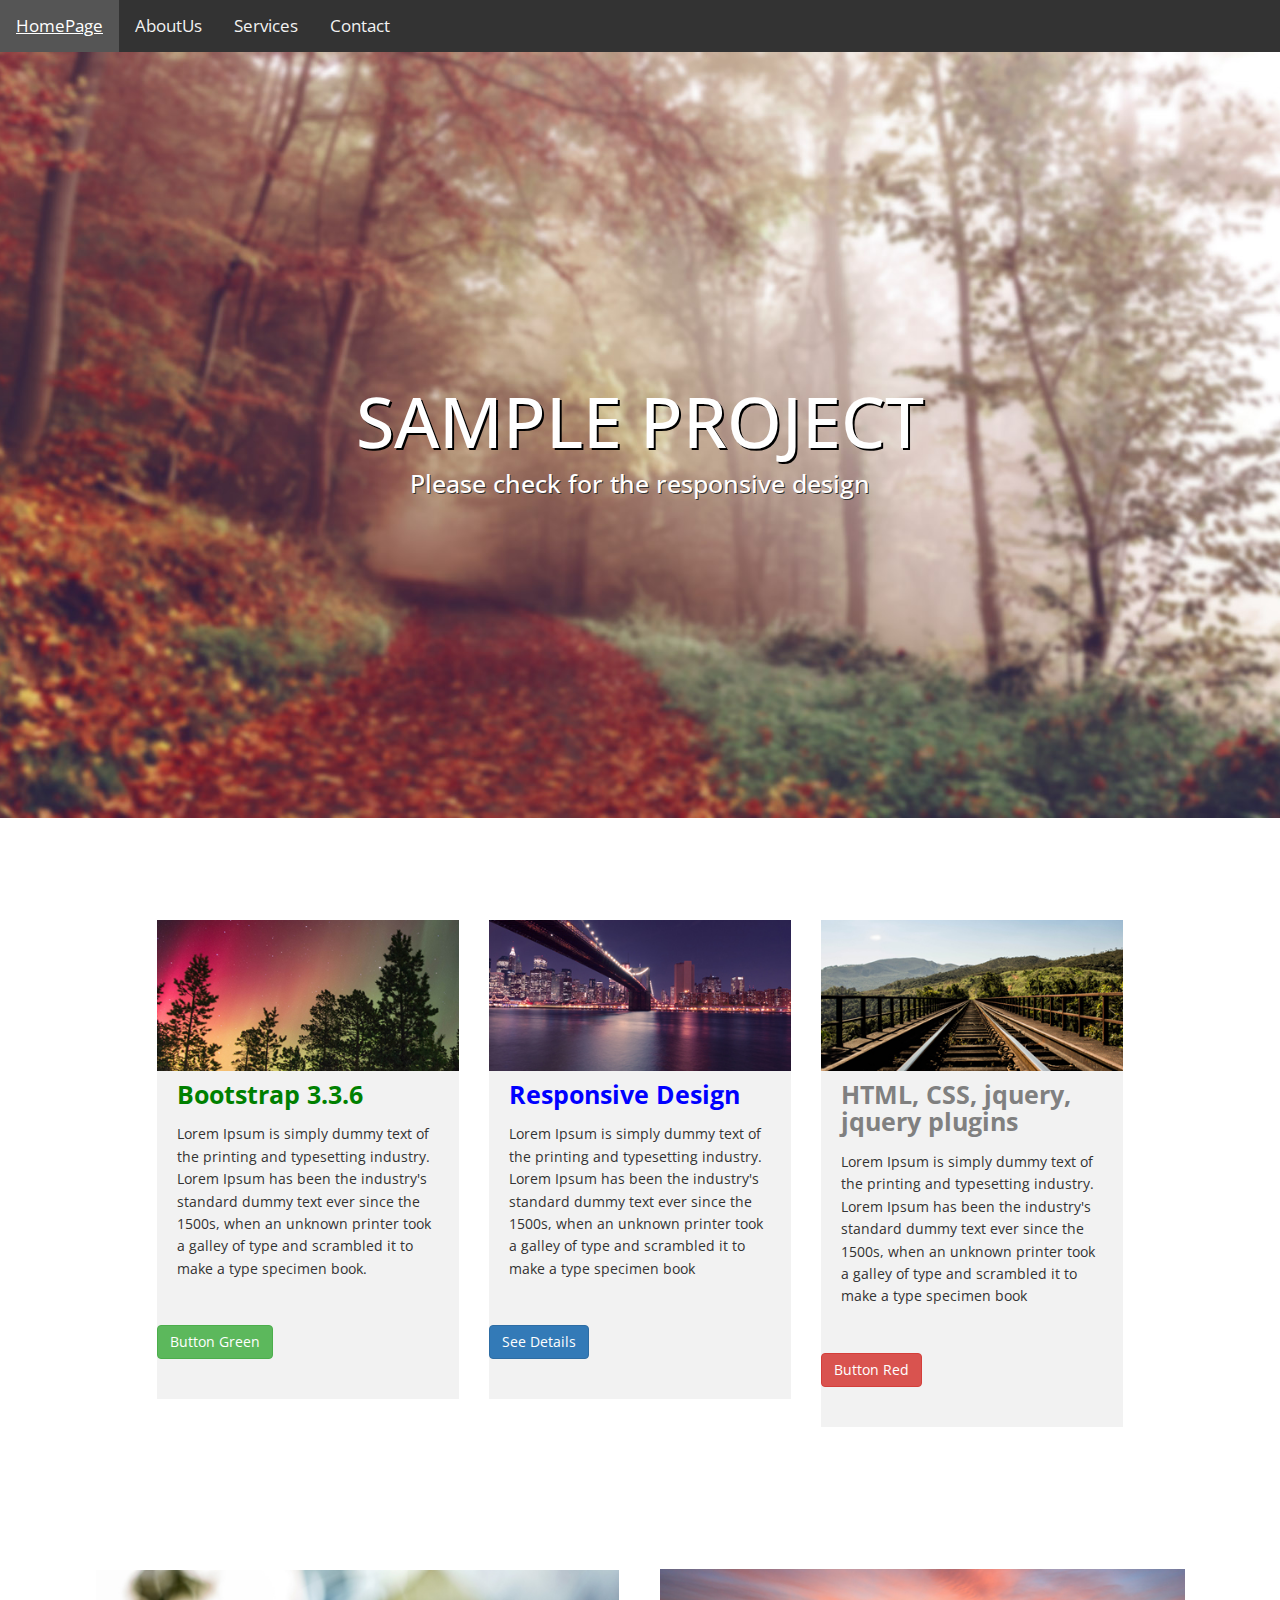
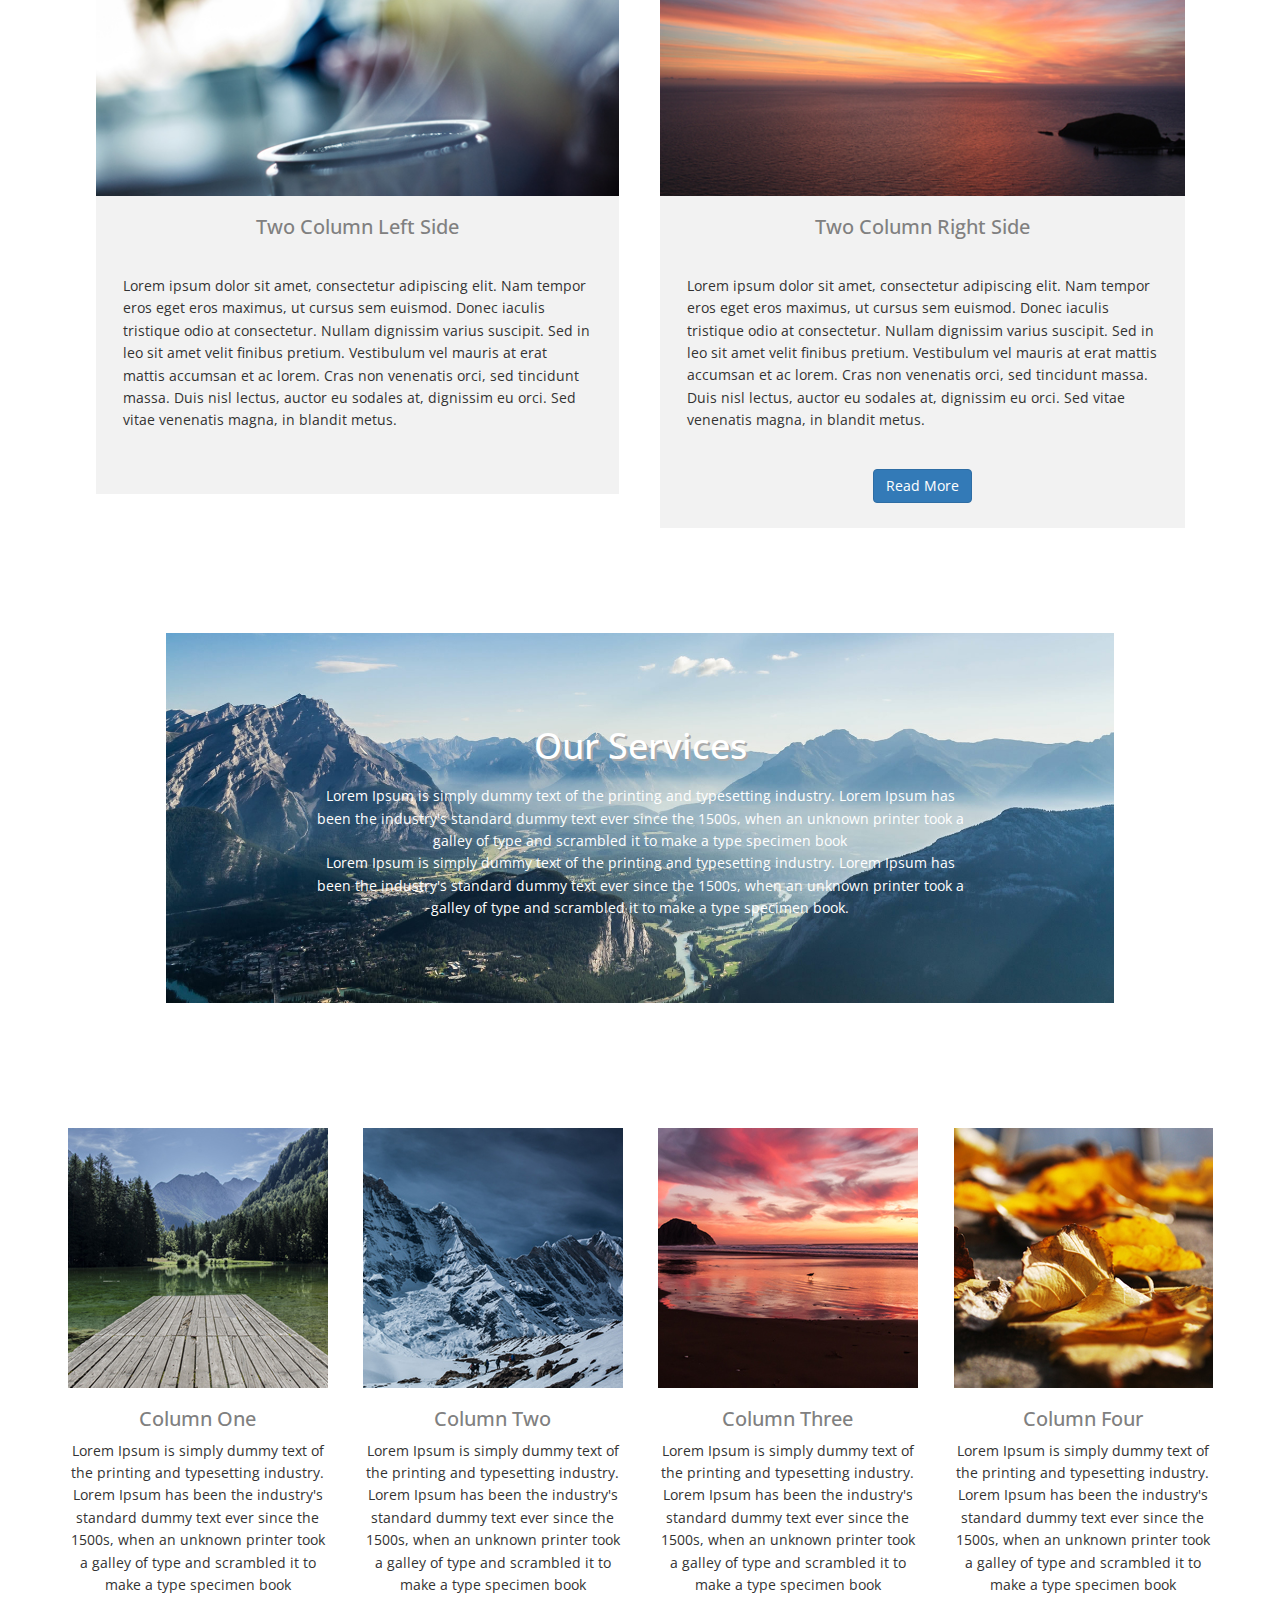
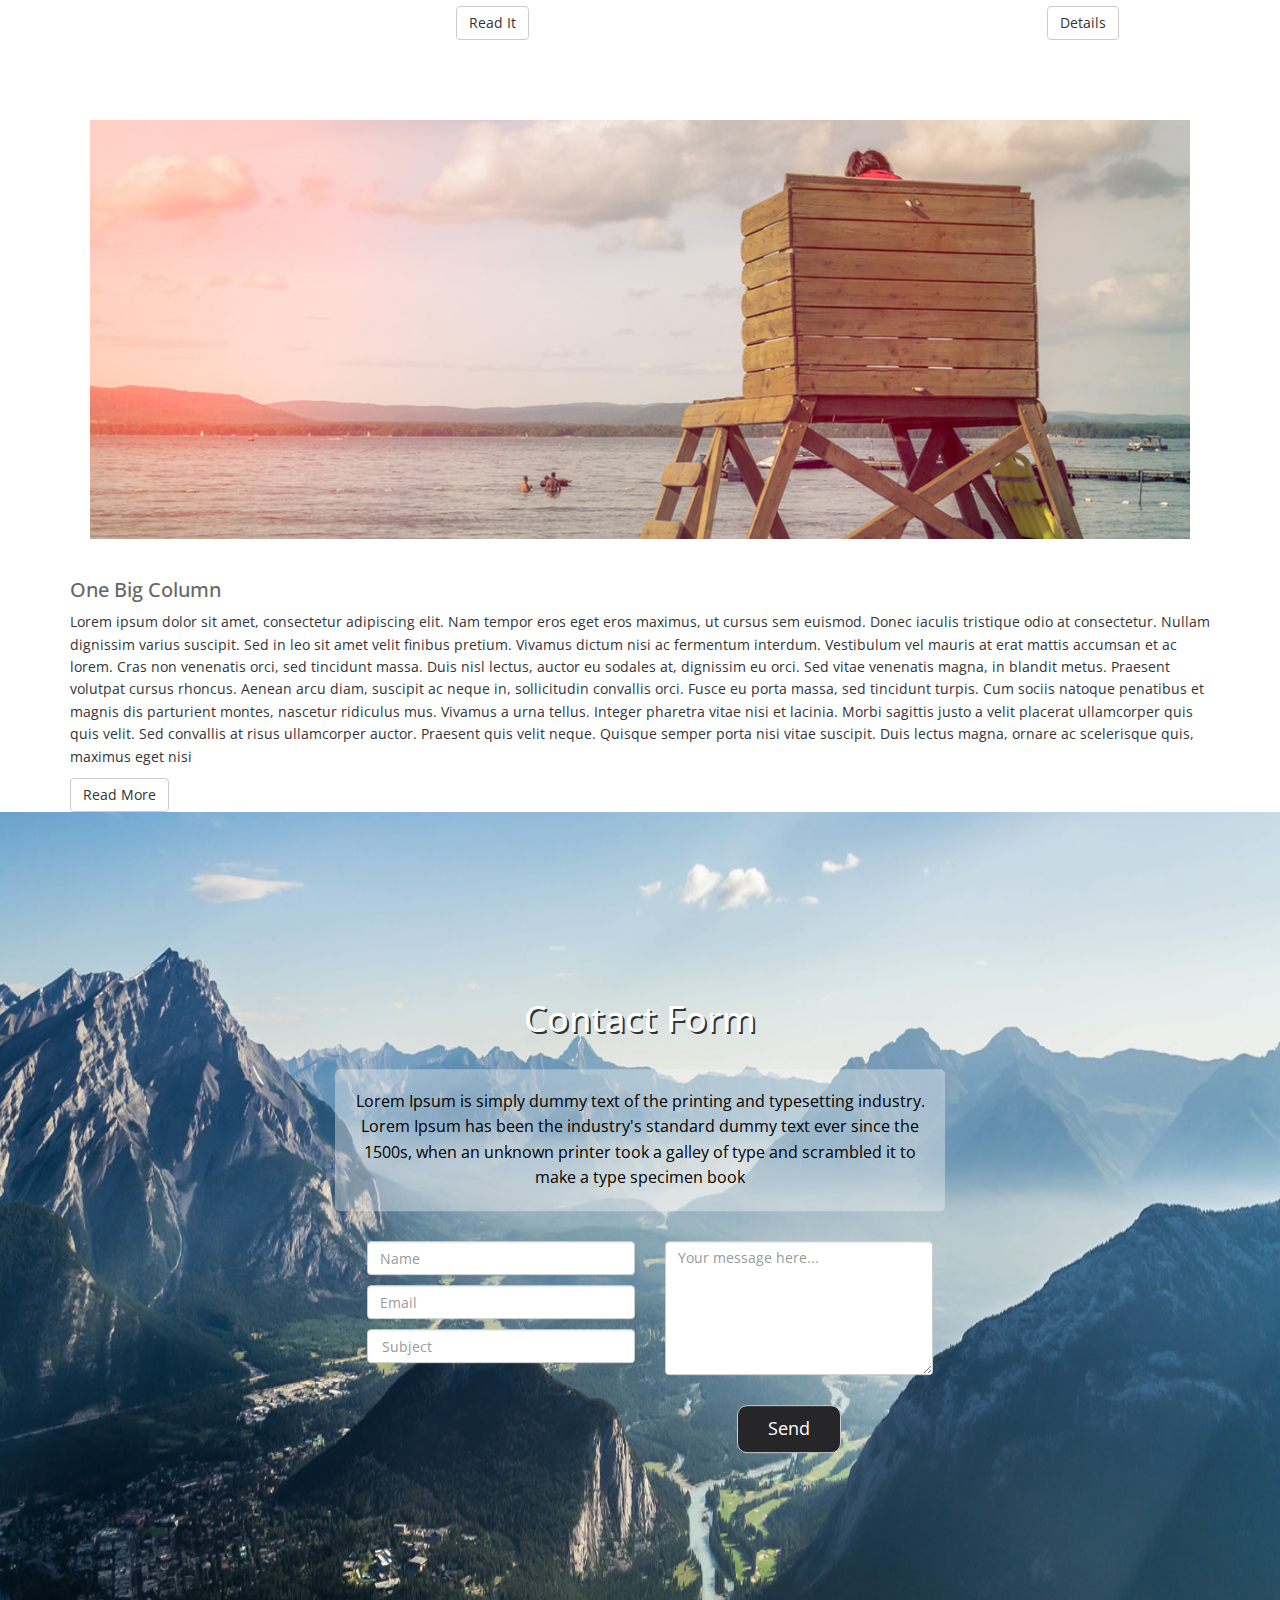
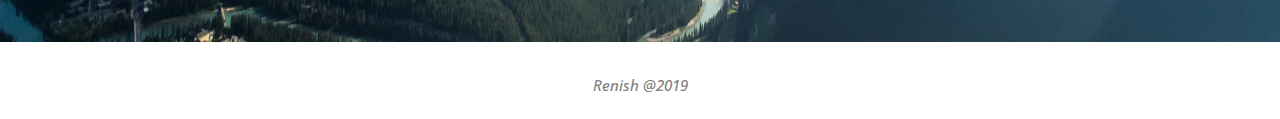
==== commit 4bd8e2b8: "ok" ====
--- a/Project/Project.html
+++ b/Project/Project.html
@@ -163,9 +163,9 @@
         <section id="services-area" class="services-section">
             <div class="container2">
                 <div class="row">
-                    <div class="col-sm-12 text-center inner our-service">
+                    <div class="col-md-12 text-center inner our-service">
                         <div class="service">
-                            <img src="img/bg-2.jpg" alt="image">
+                            <img src="img/bg-2.jpg" alt="image" style="height: 370px;">
                             <div class="t">
                                 <h1>Our Services</h1>
                                 <p>Lorem Ipsum is simply dummy text of the printing and typesetting industry. Lorem Ipsum has been the industry's standard dummy text ever since the 1500s, when an unknown printer took a galley of type and scrambled it to make a type specimen book
@@ -280,7 +280,7 @@
         <section id="contact-area" class="contact-section">
             <div class="container2">
                 <div class="row">
-                    <img src="img/bg-2.jpg" alt="image" style="height: 800px;">
+                    <img src="img/bg-2.jpg" alt="image" style="height: 830px;">
                     <div class="t">
                         <div class="col-sm-12 text-center inner">
                             <div class="contact-content">
--- a/Project/css/style.css
+++ b/Project/css/style.css
@@ -297,9 +297,7 @@
   border: none;
   background: rgba(242, 242, 242, 0.4);
 }
-#comment.form-control {
-
-}
+
 .form-group button {
   background: #262628 none repeat scroll 0 0;
   color: #fff;
@@ -601,6 +599,9 @@
 
 @media only screen and (max-width: 480px) {
   header { height: 50vh; }
+  .service{
+    width: auto;
+  }
 }
 .container2 {
   position: relative;
@@ -805,6 +806,15 @@
     text-align: left;
   }
 }
+@media screen and (min-width:480px){
+ .
+}
+html,body {
+  margin:0;
+  padding:0;
+}
+
+
 
 
 
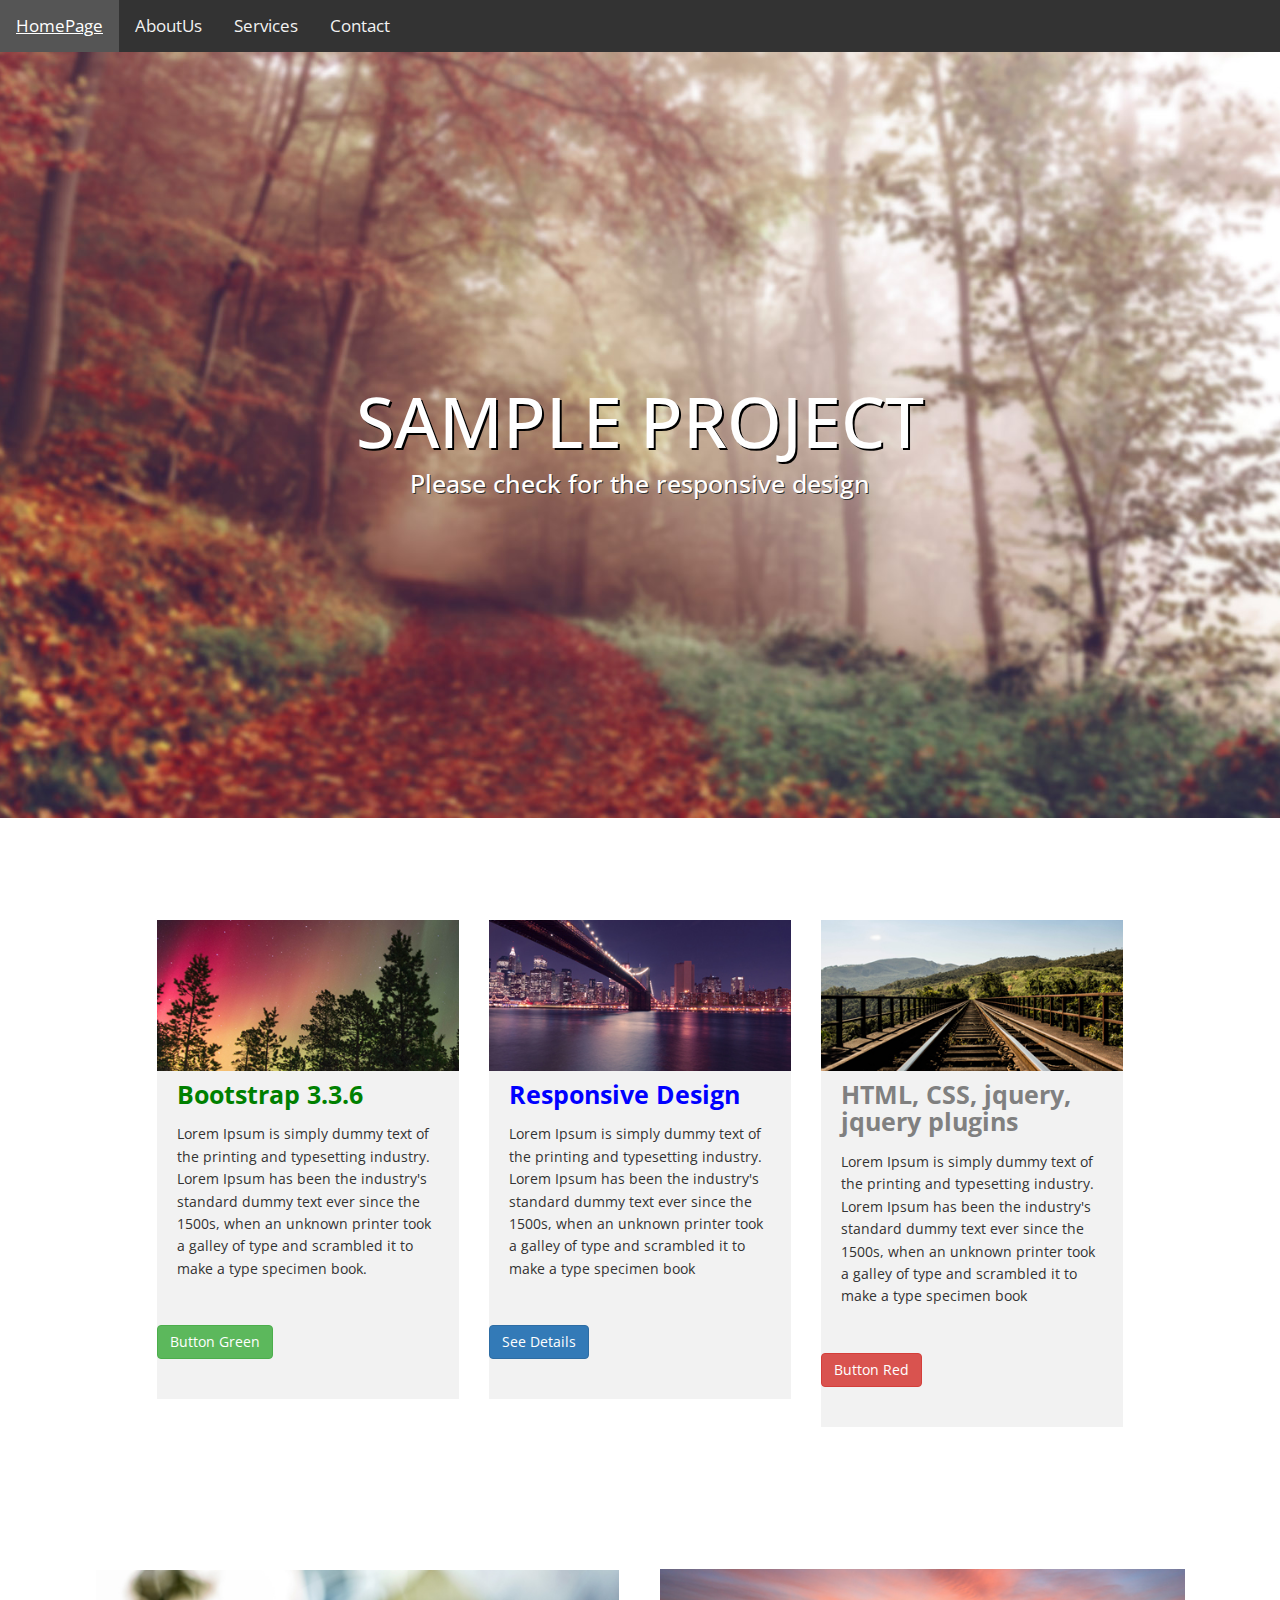
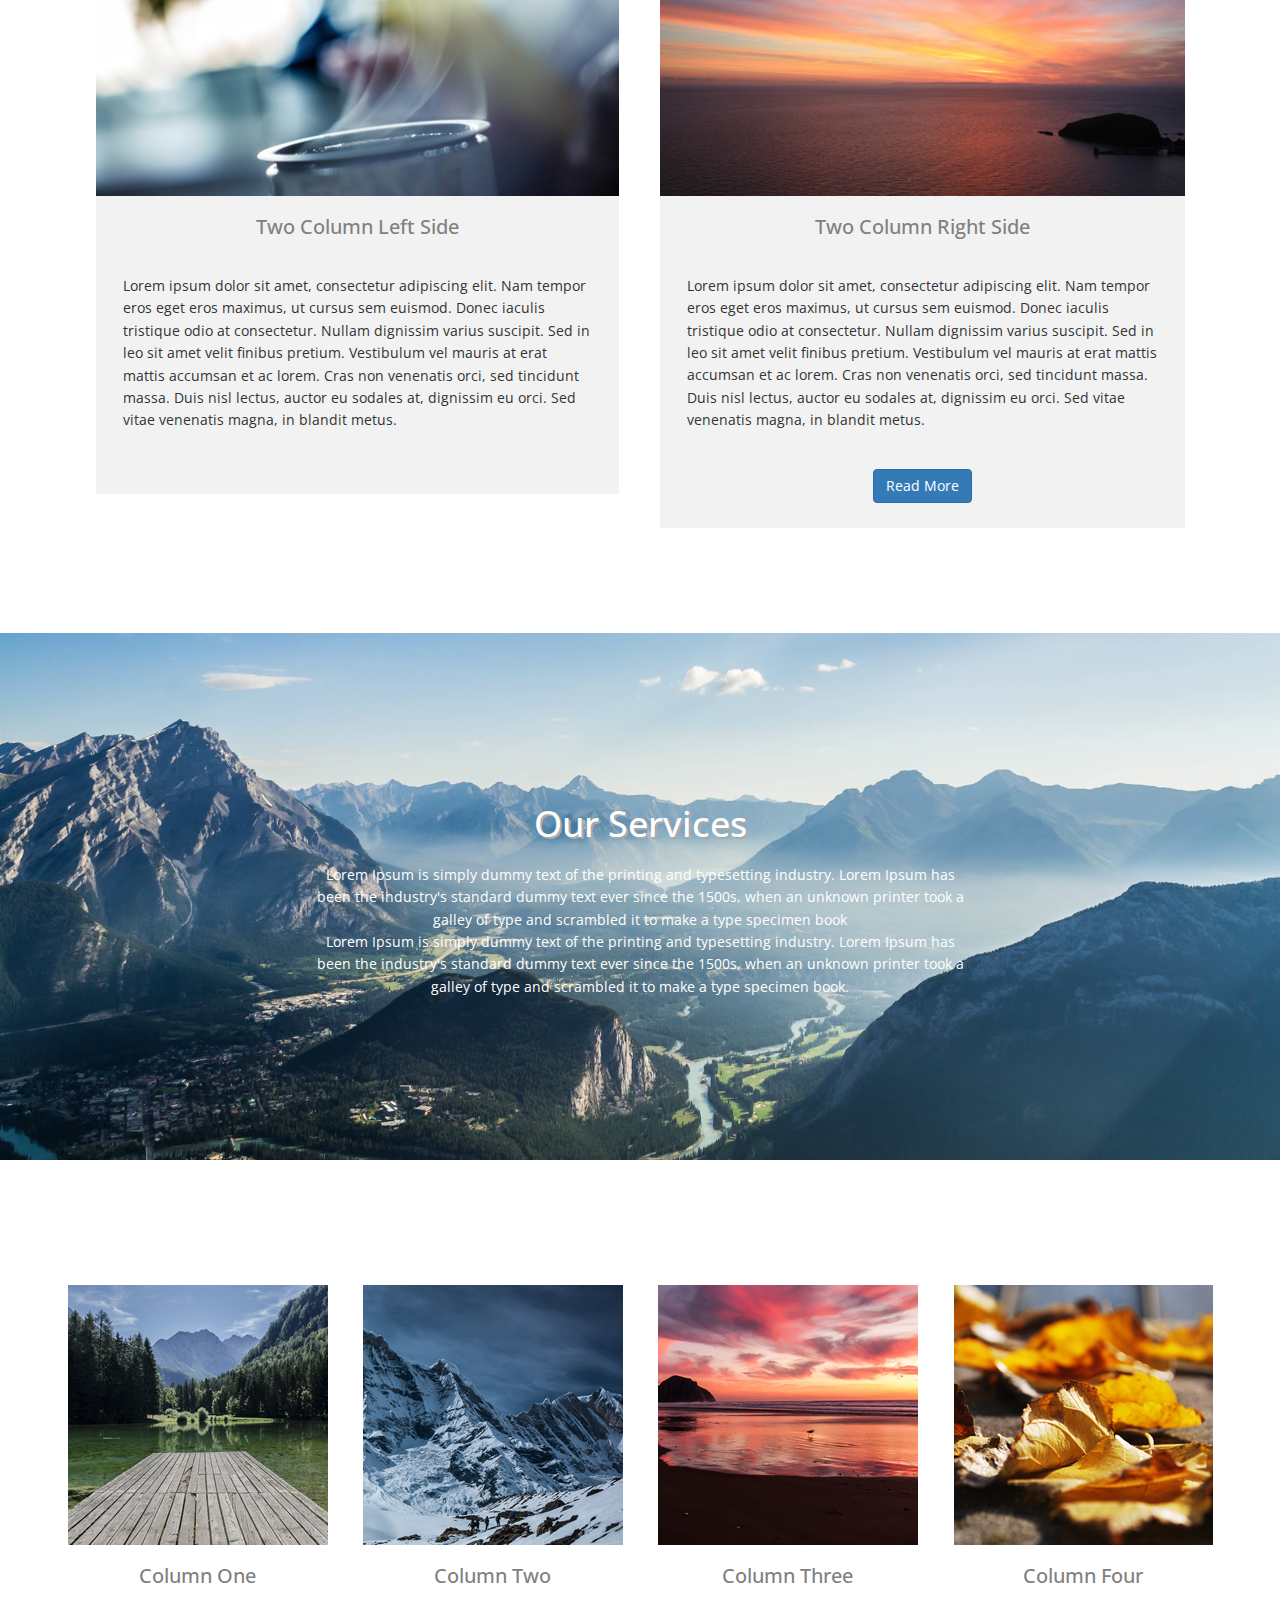
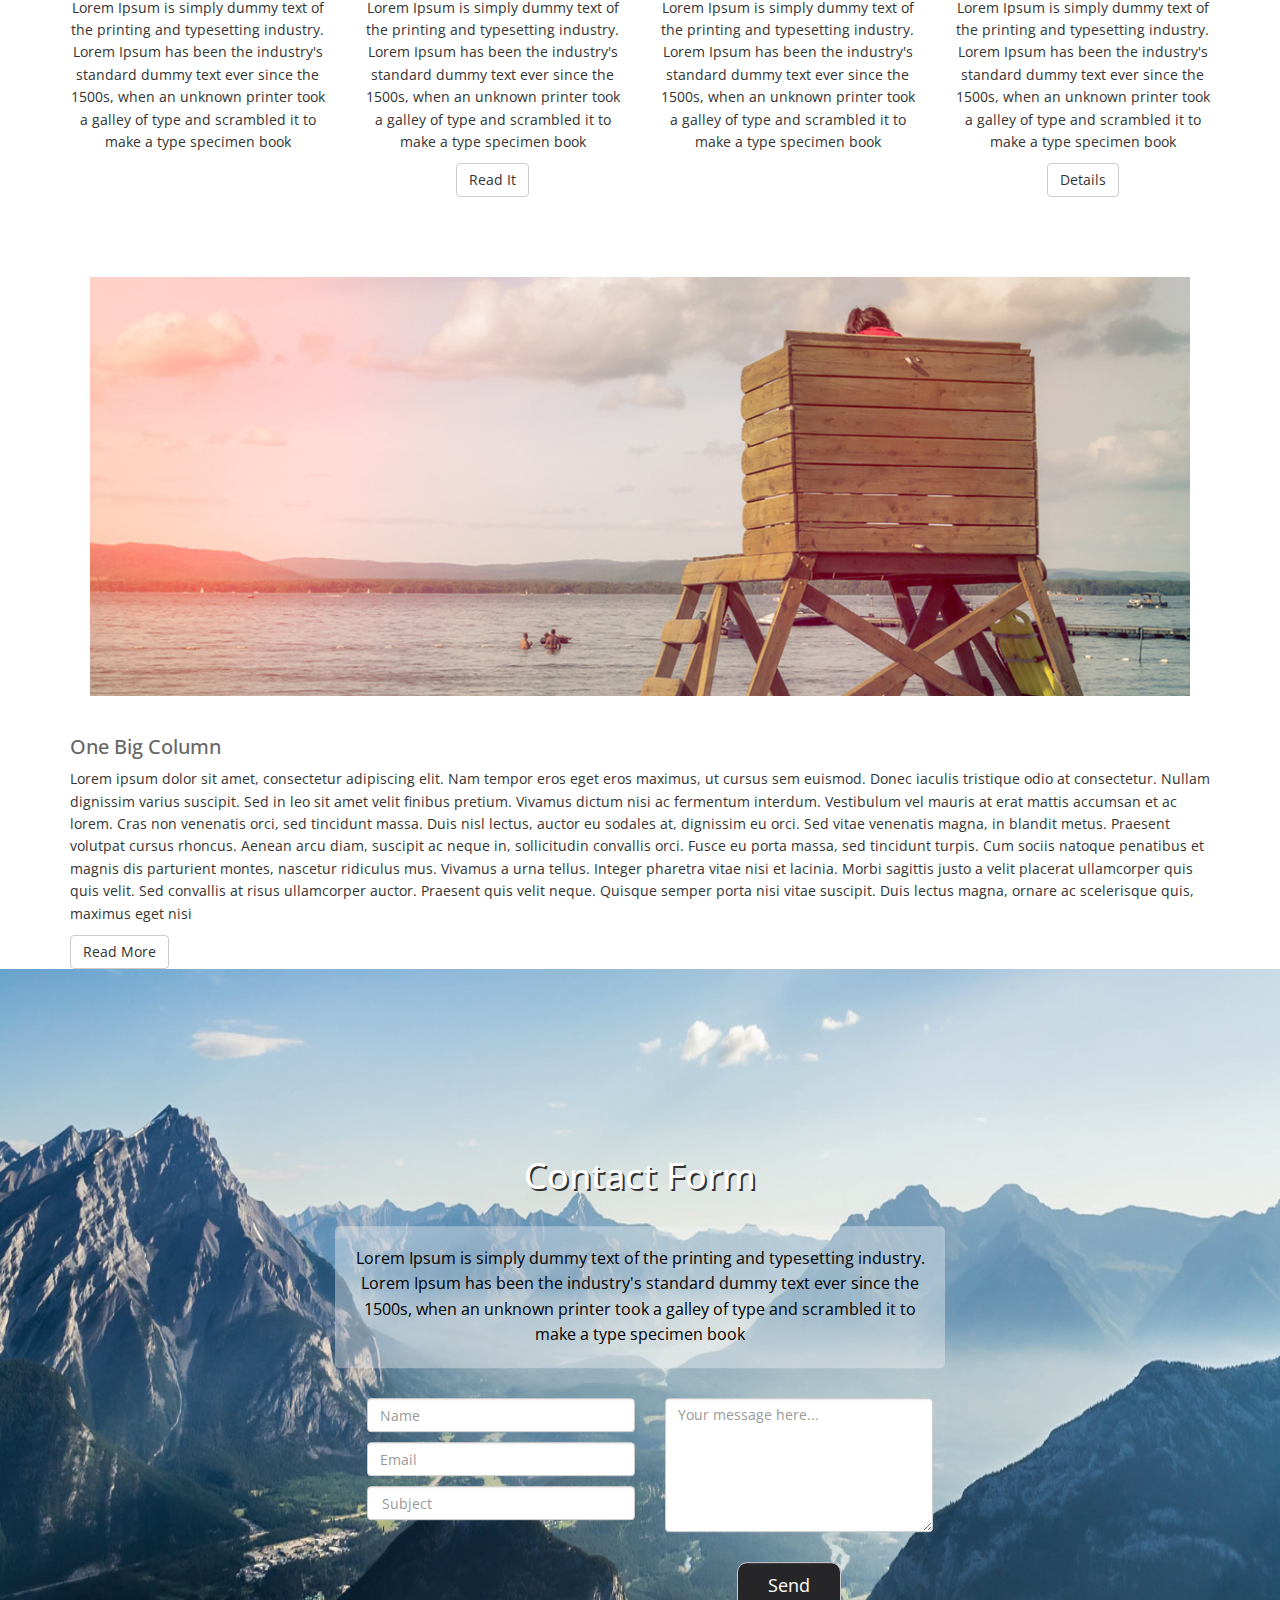
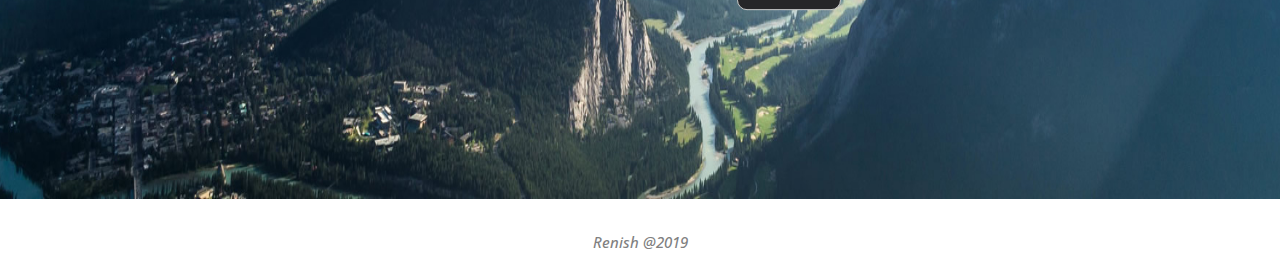
==== commit facc6368: "ok" ====
--- a/Project/Project.html
+++ b/Project/Project.html
@@ -165,7 +165,7 @@
                 <div class="row">
                     <div class="col-md-12 text-center inner our-service">
                         <div class="service">
-                            <img src="img/bg-2.jpg" alt="image" style="height: 370px;">
+                            <img src="img/bg-2.jpg" alt="image" style="height: 527px;">
                             <div class="t">
                                 <h1>Our Services</h1>
                                 <p>Lorem Ipsum is simply dummy text of the printing and typesetting industry. Lorem Ipsum has been the industry's standard dummy text ever since the 1500s, when an unknown printer took a galley of type and scrambled it to make a type specimen book
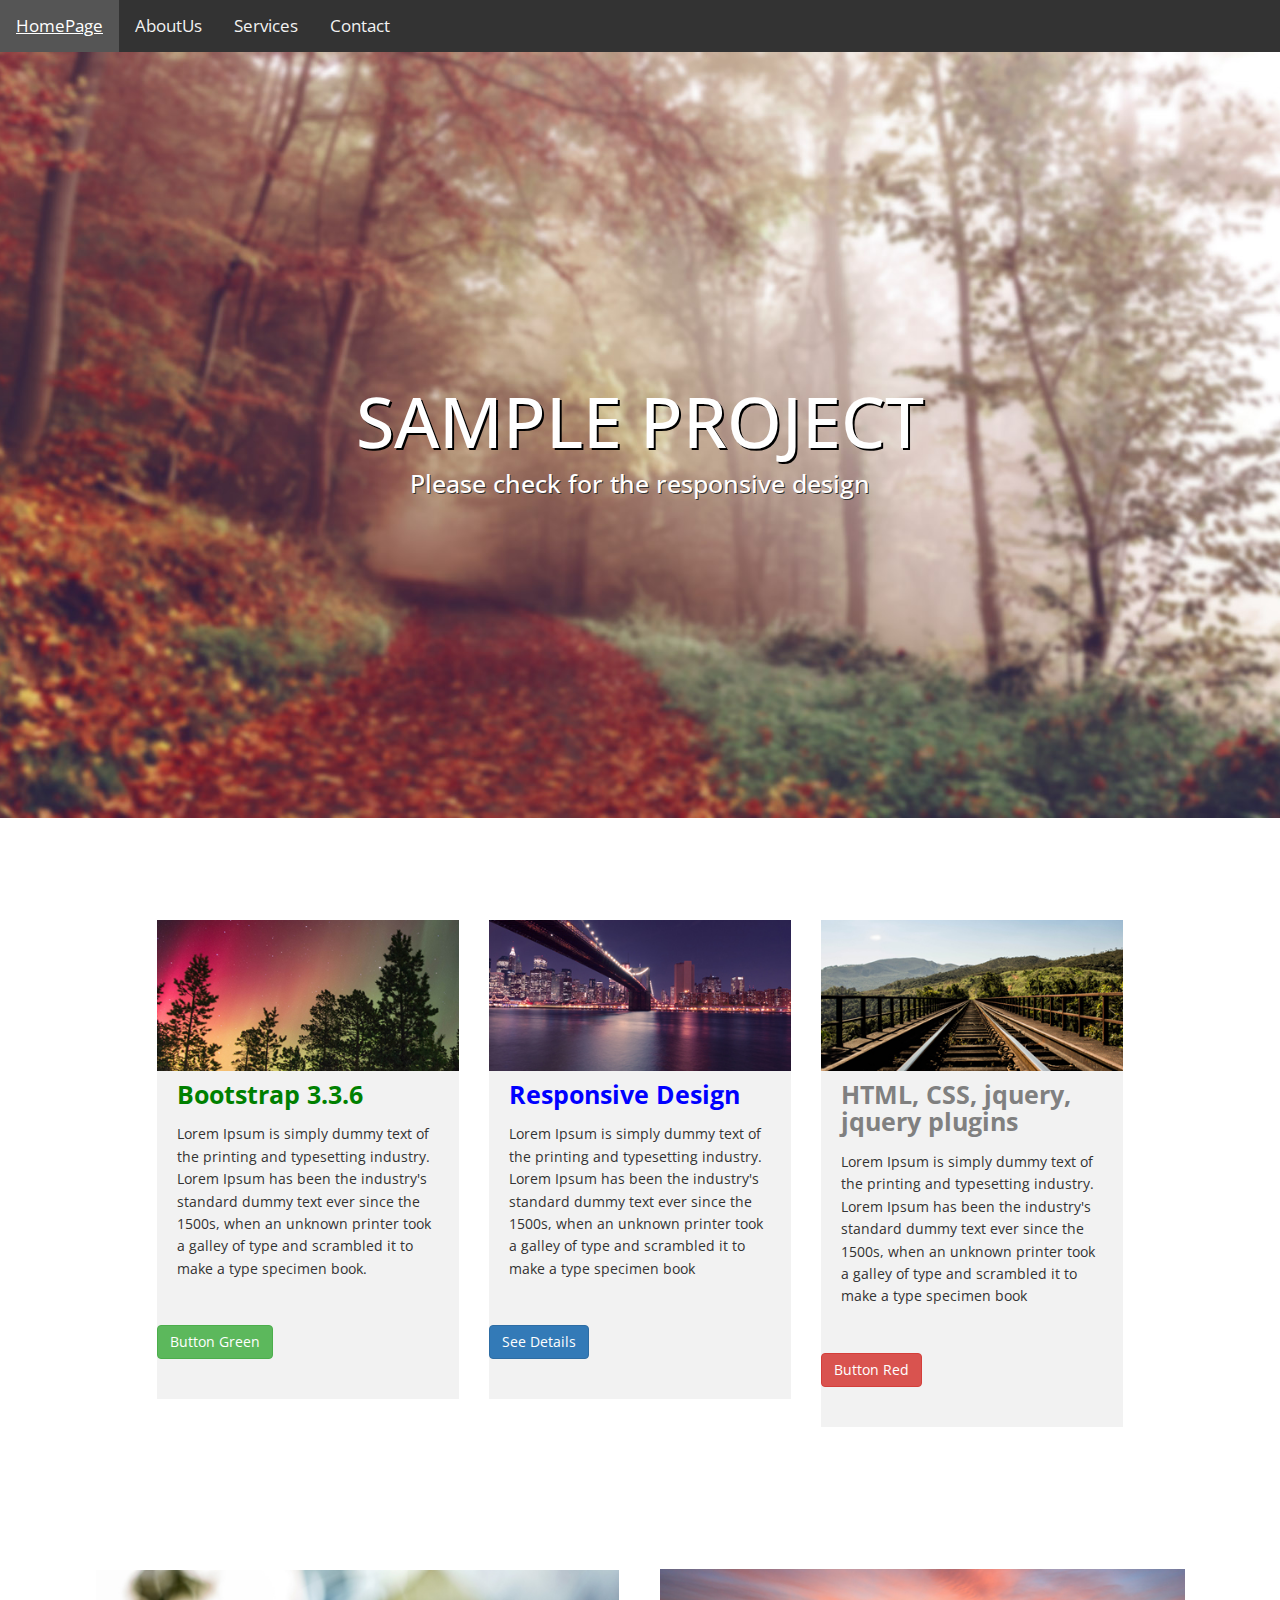
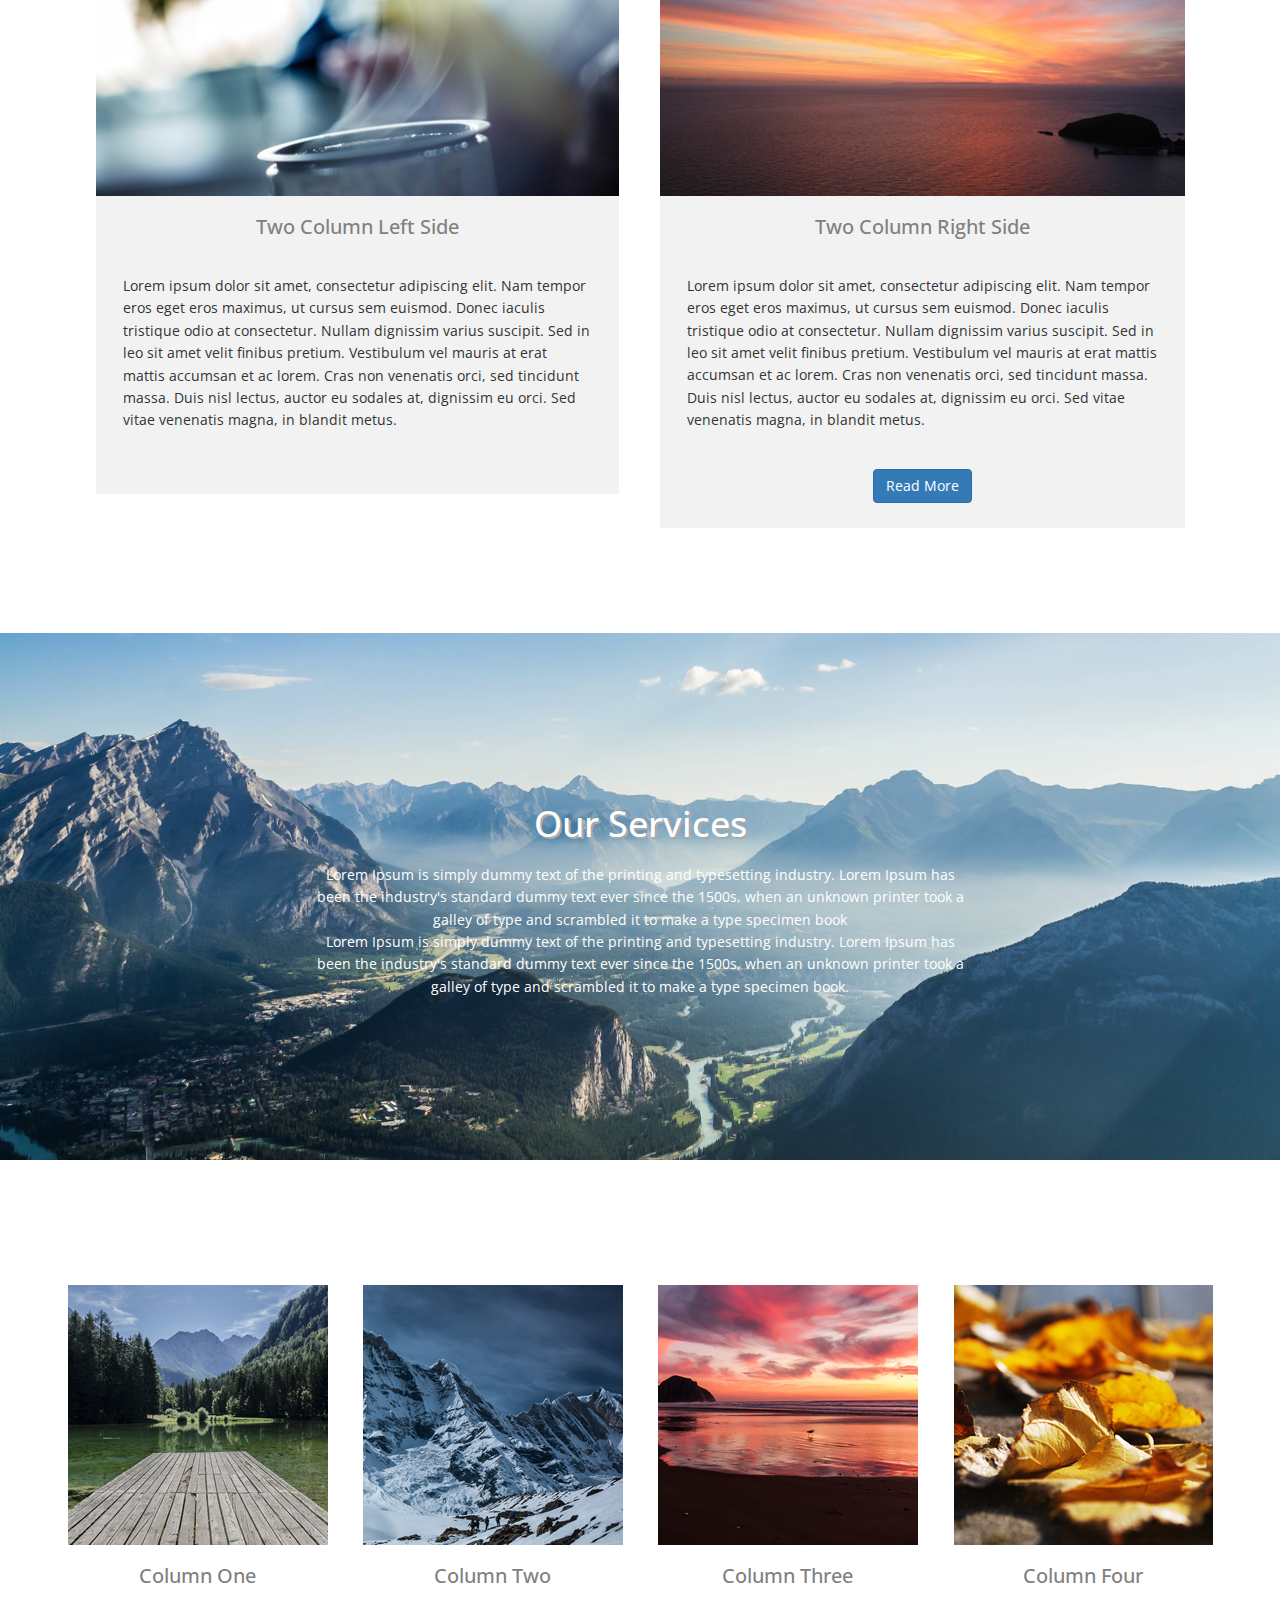
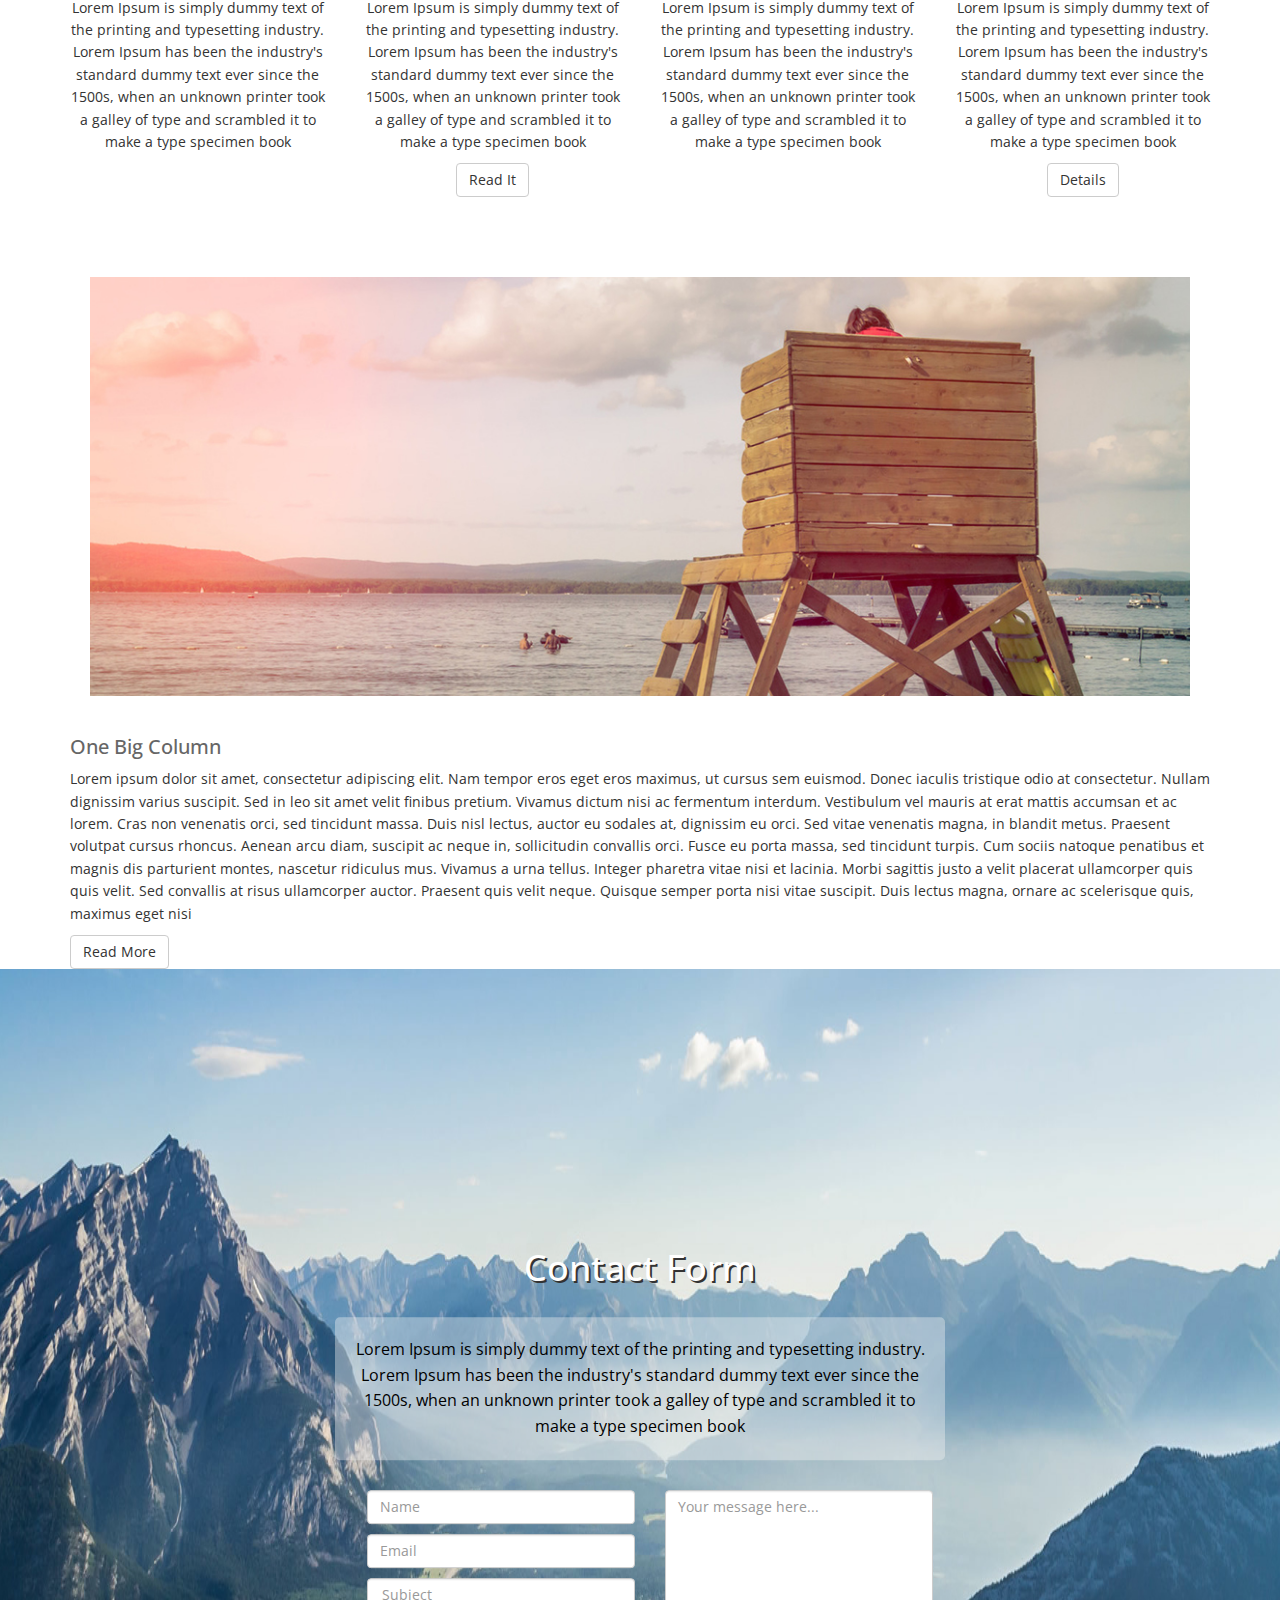
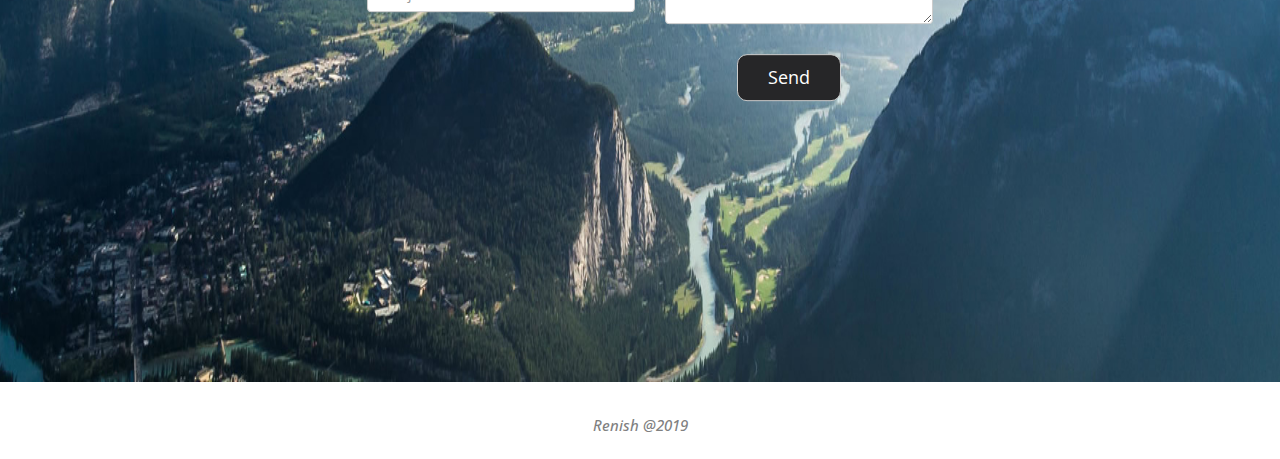
==== commit 250d9eb3: "ok" ====
--- a/Project/Project.html
+++ b/Project/Project.html
@@ -280,7 +280,7 @@
         <section id="contact-area" class="contact-section">
             <div class="container2">
                 <div class="row">
-                    <img src="img/bg-2.jpg" alt="image" style="height: 830px;">
+                    <img src="img/bg-2.jpg" alt="image" style="height: 1013px;">
                     <div class="t">
                         <div class="col-sm-12 text-center inner">
                             <div class="contact-content">
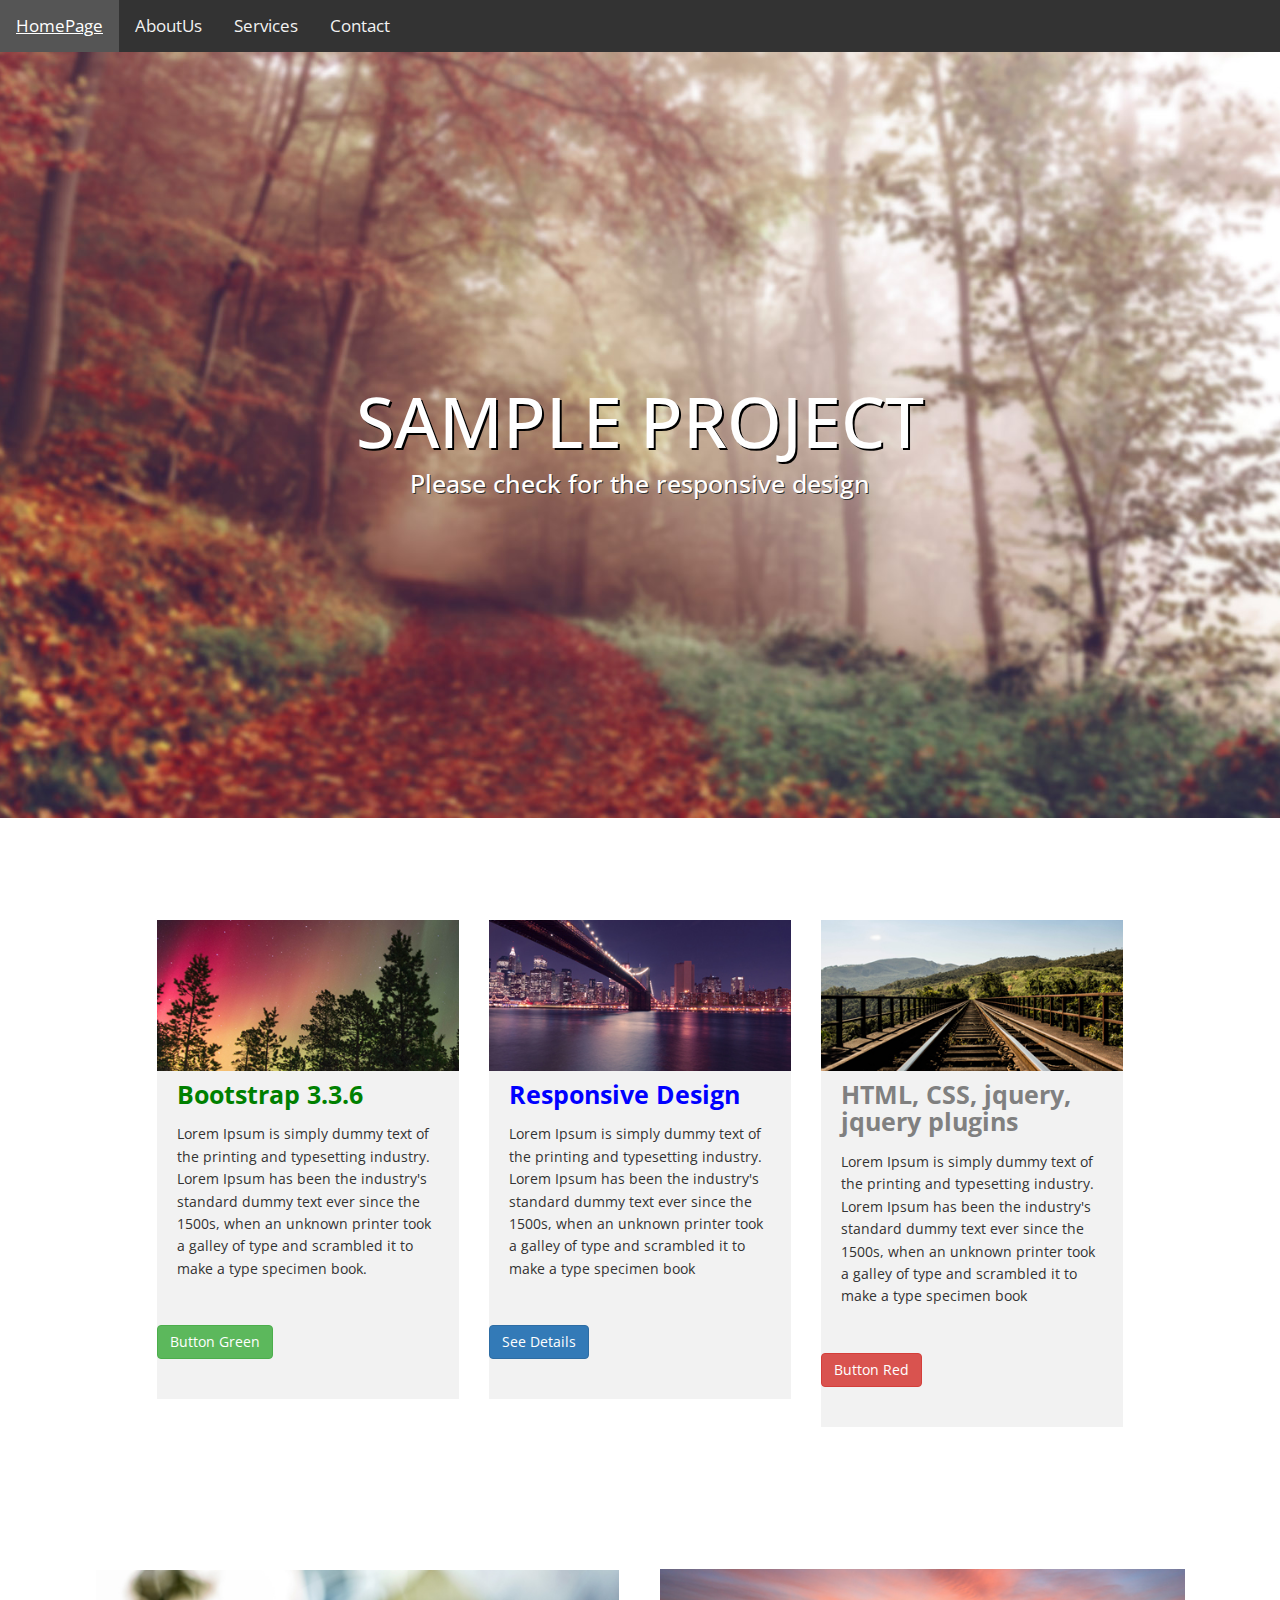
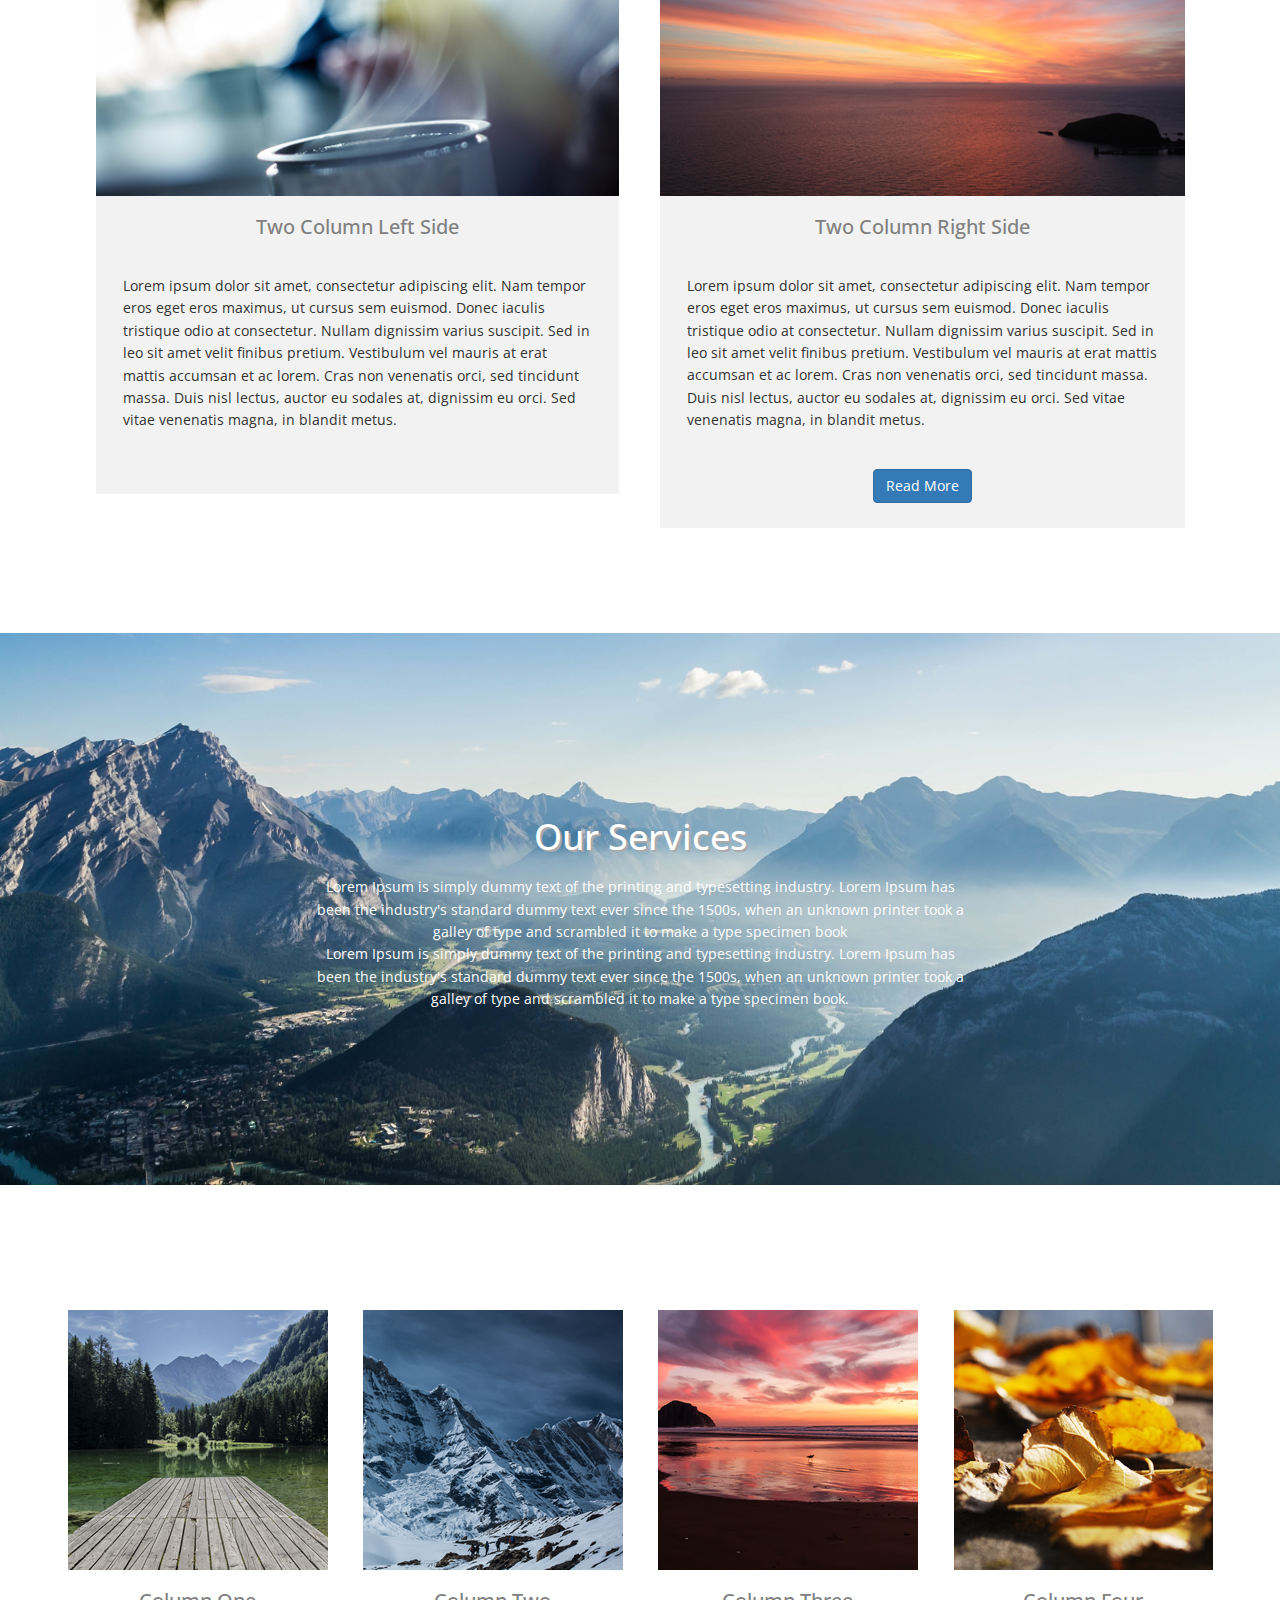
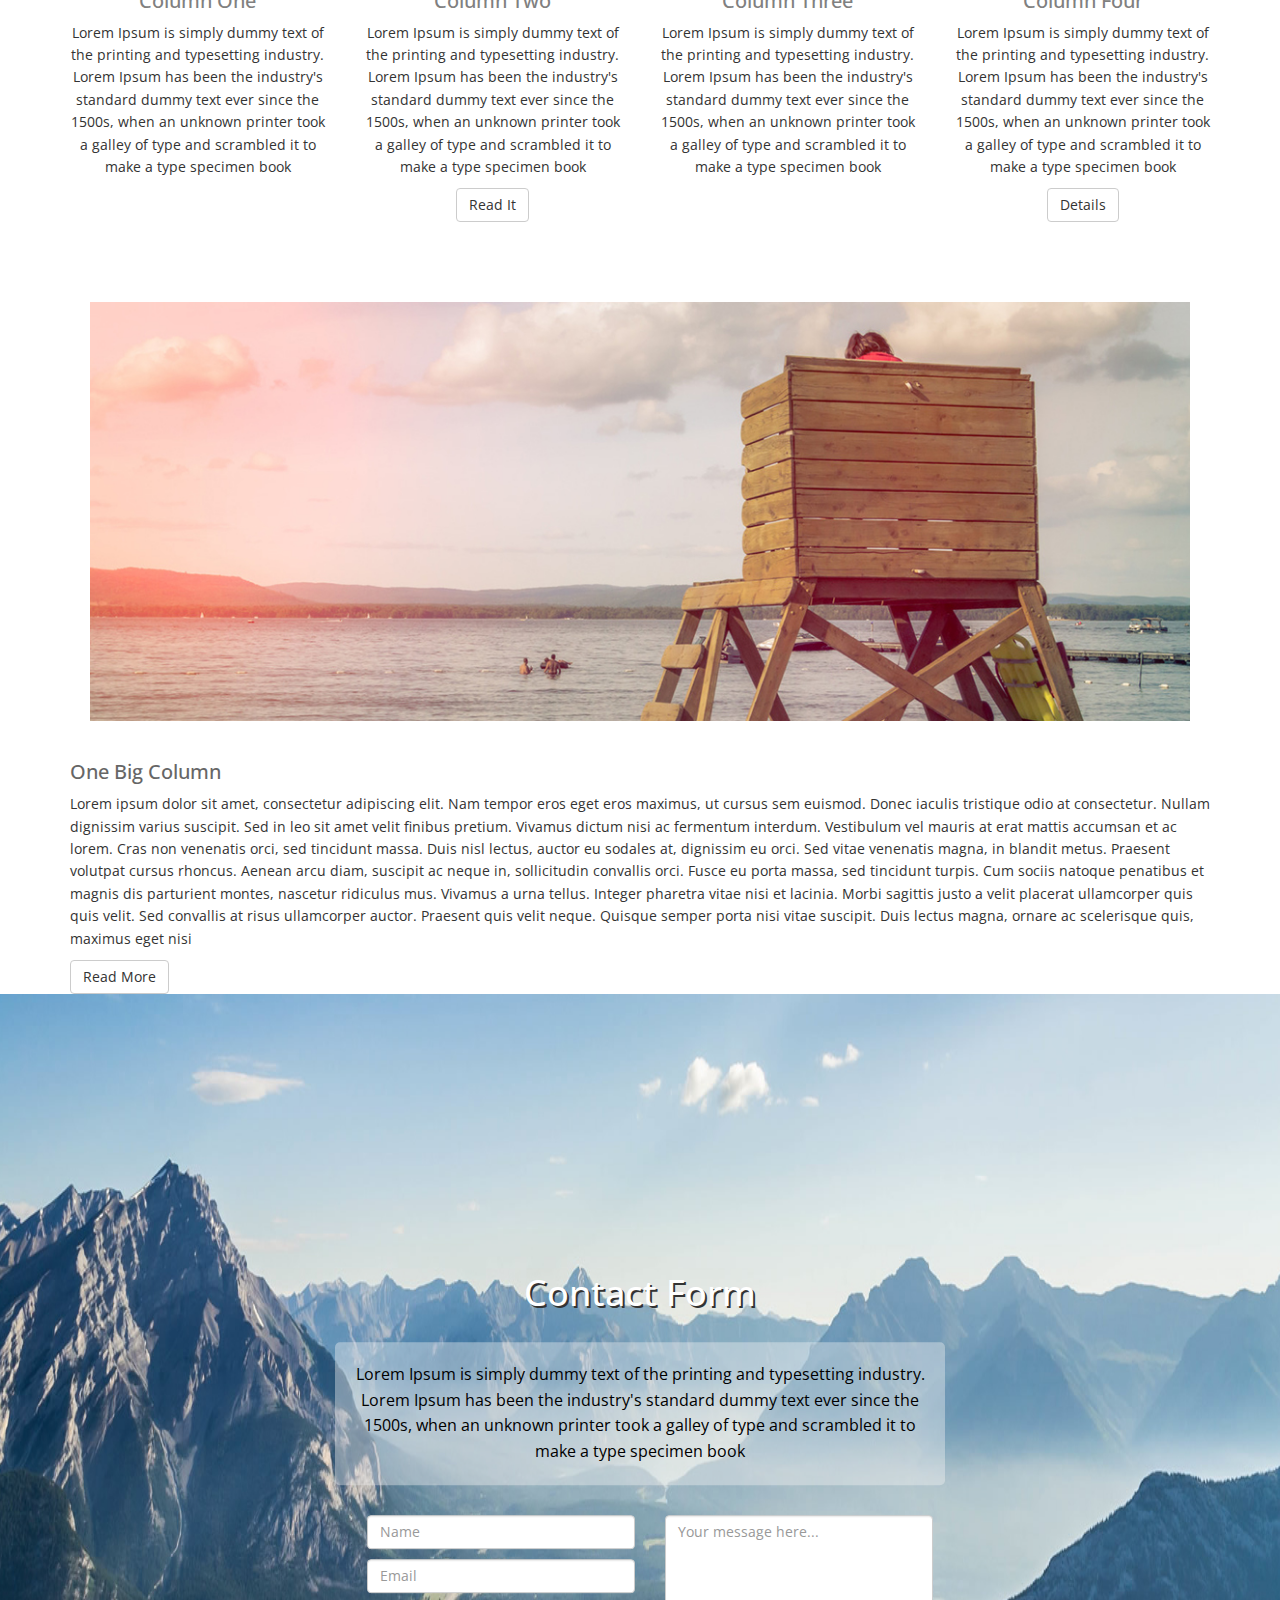
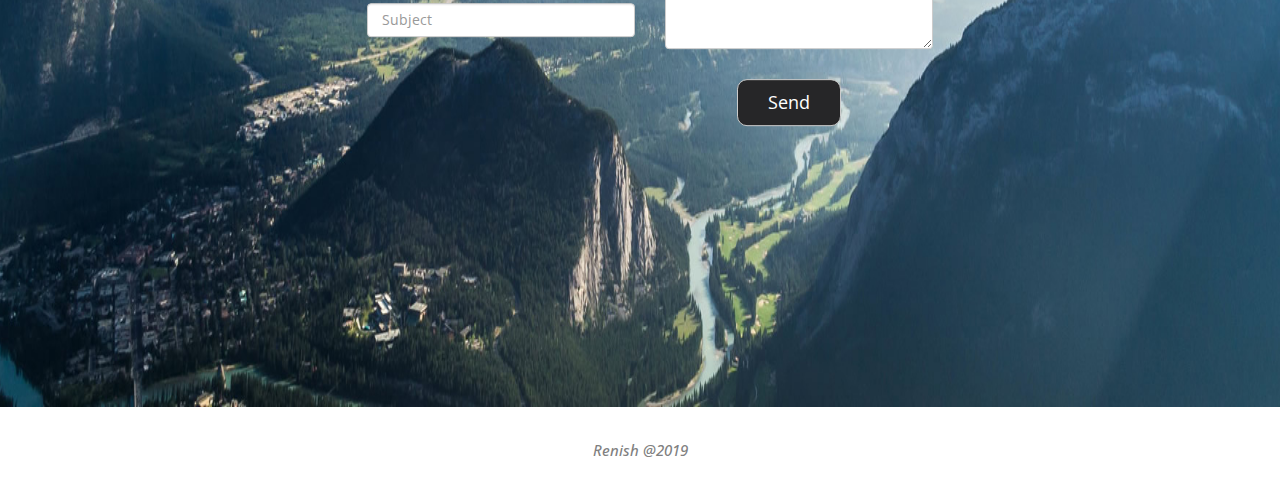
==== commit ff3f91a9: "ok" ====
--- a/Project/Project.html
+++ b/Project/Project.html
@@ -165,7 +165,7 @@
                 <div class="row">
                     <div class="col-md-12 text-center inner our-service">
                         <div class="service">
-                            <img src="img/bg-2.jpg" alt="image" style="height: 527px;">
+                            <img src="img/bg-2.jpg" alt="image" style="height: 552px;">
                             <div class="t">
                                 <h1>Our Services</h1>
                                 <p>Lorem Ipsum is simply dummy text of the printing and typesetting industry. Lorem Ipsum has been the industry's standard dummy text ever since the 1500s, when an unknown printer took a galley of type and scrambled it to make a type specimen book
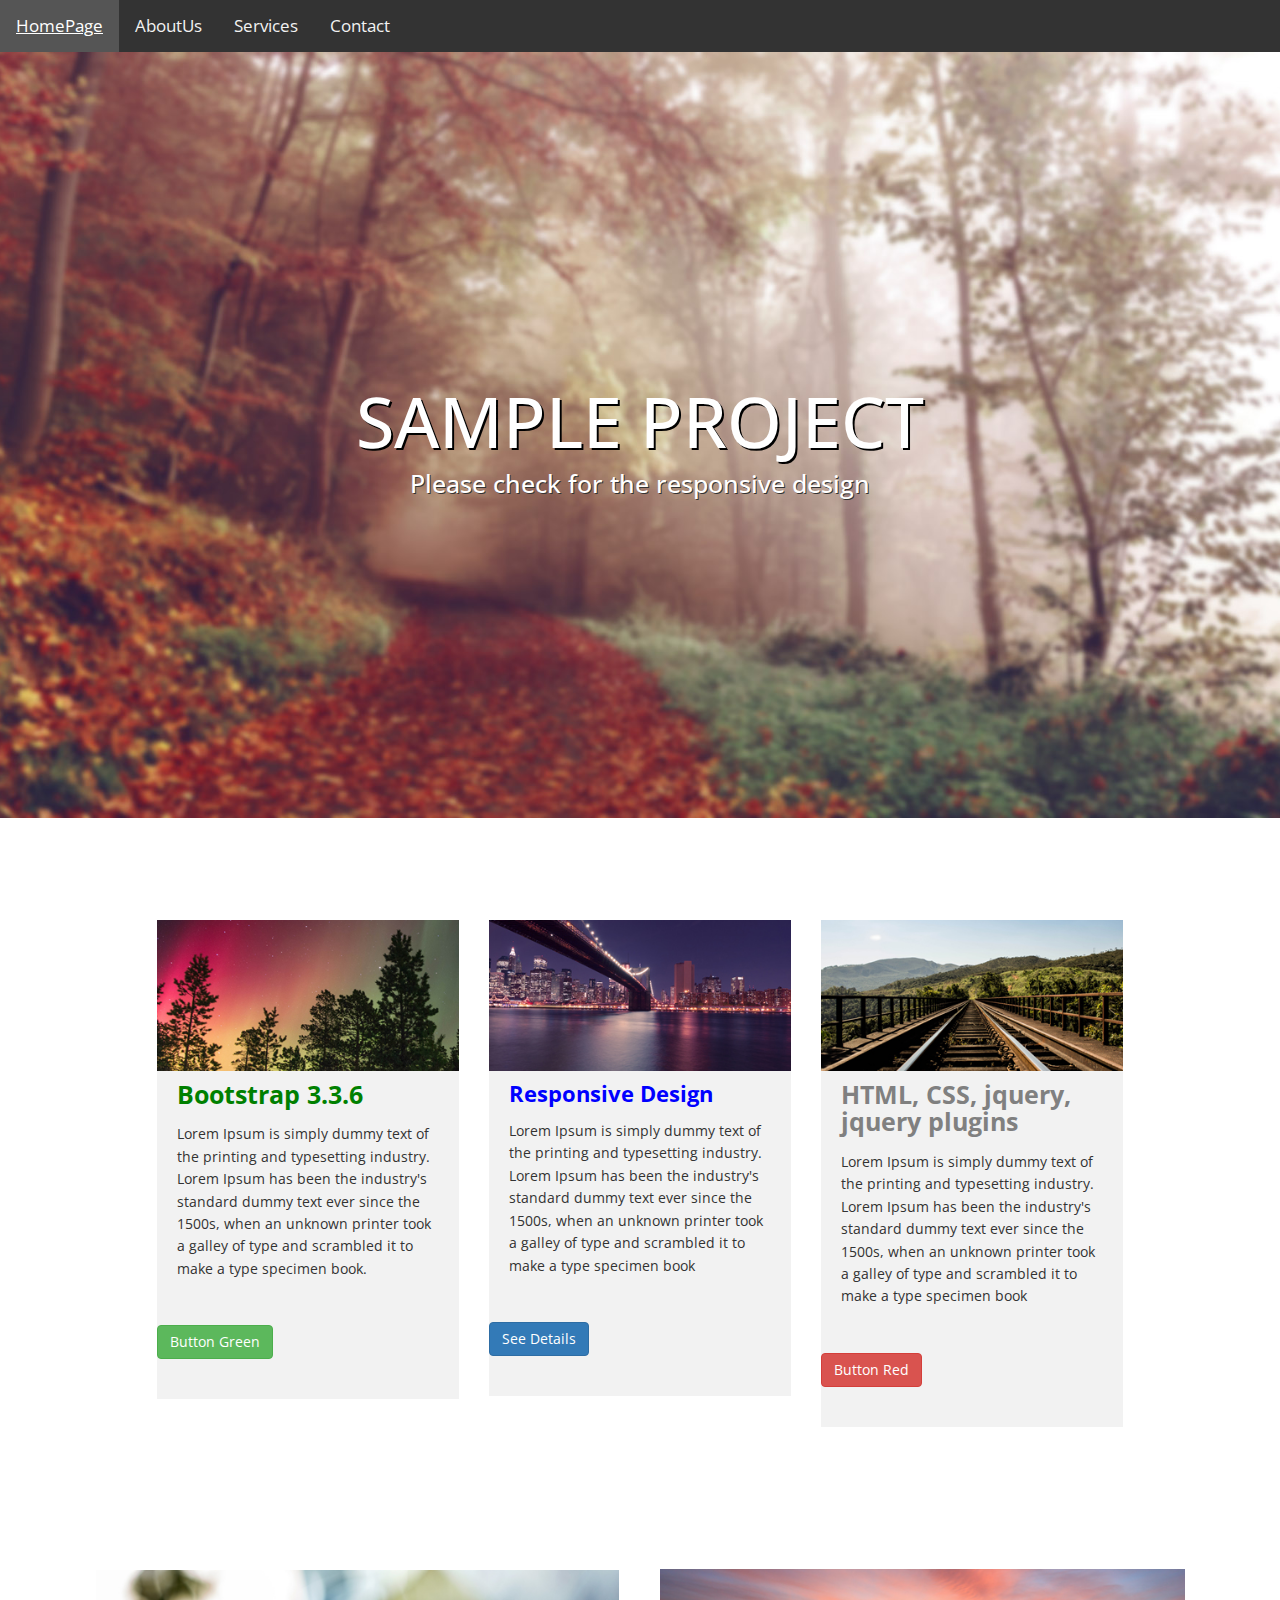
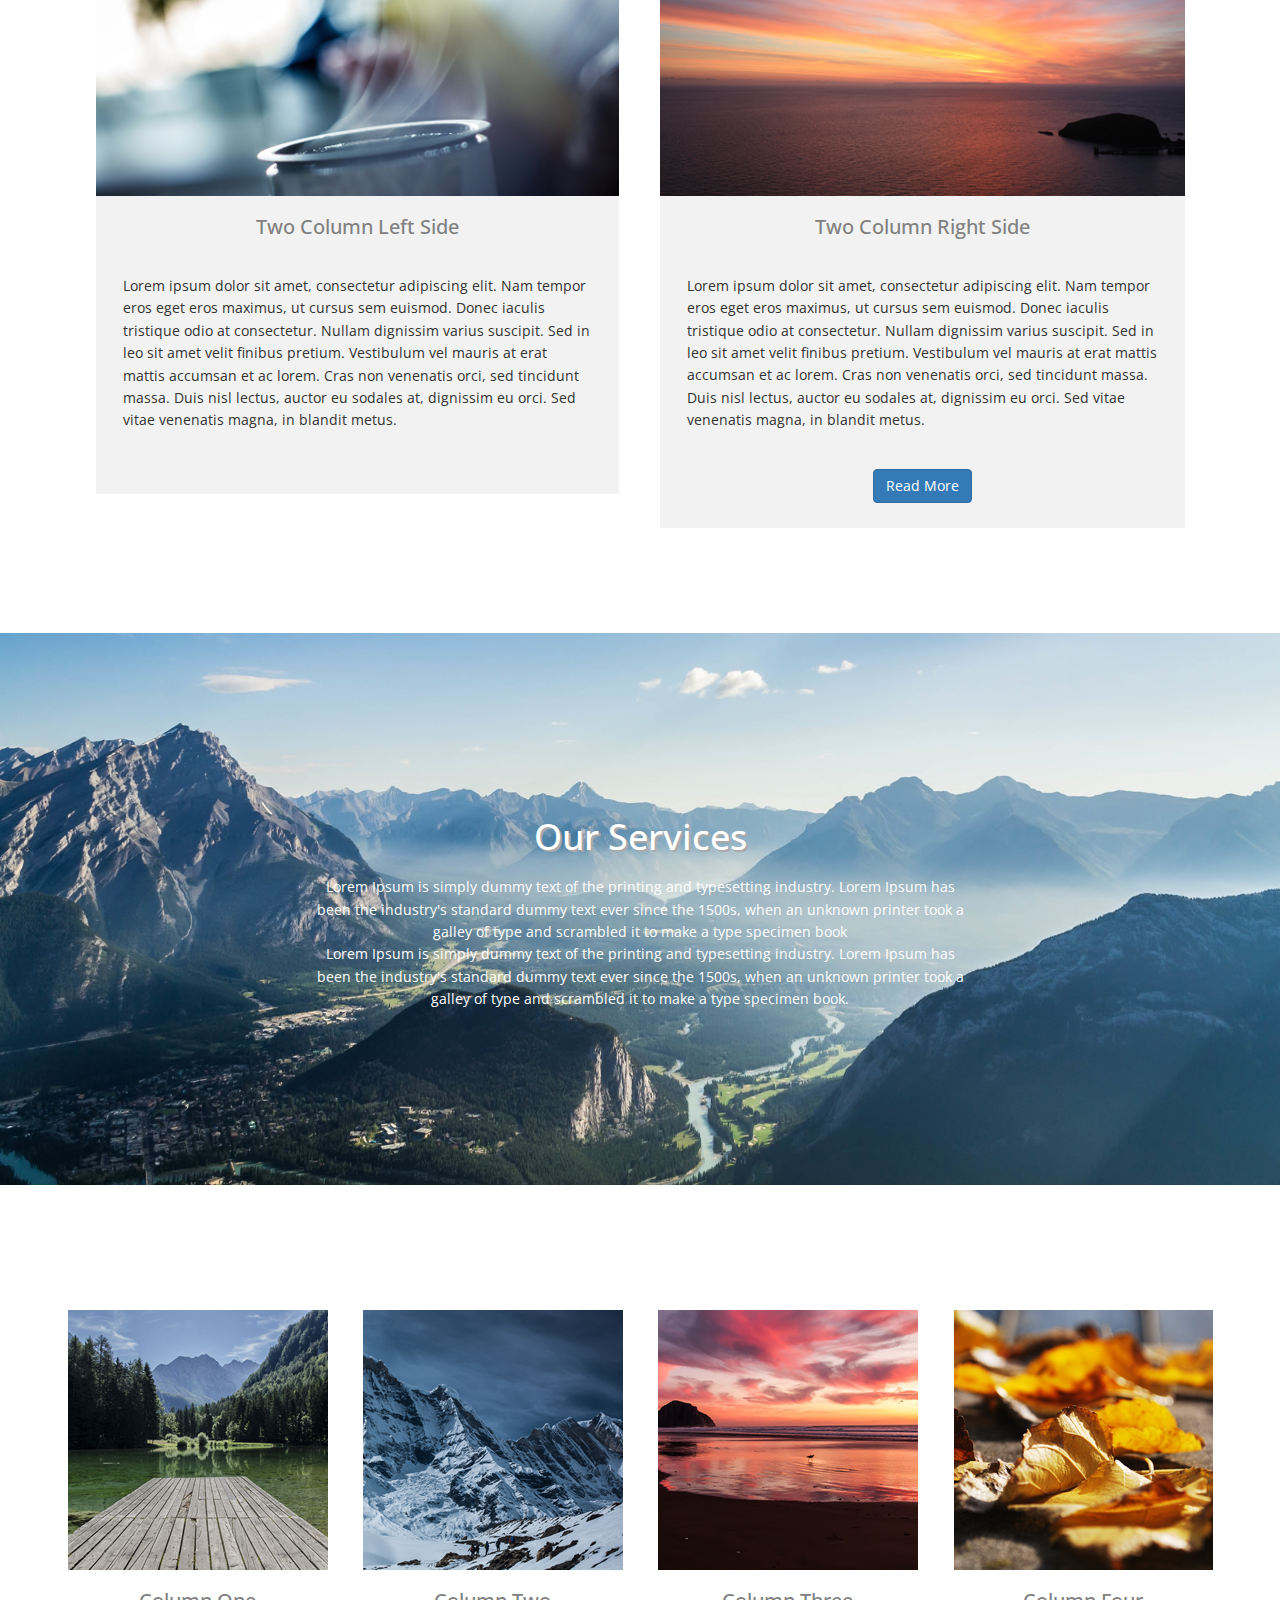
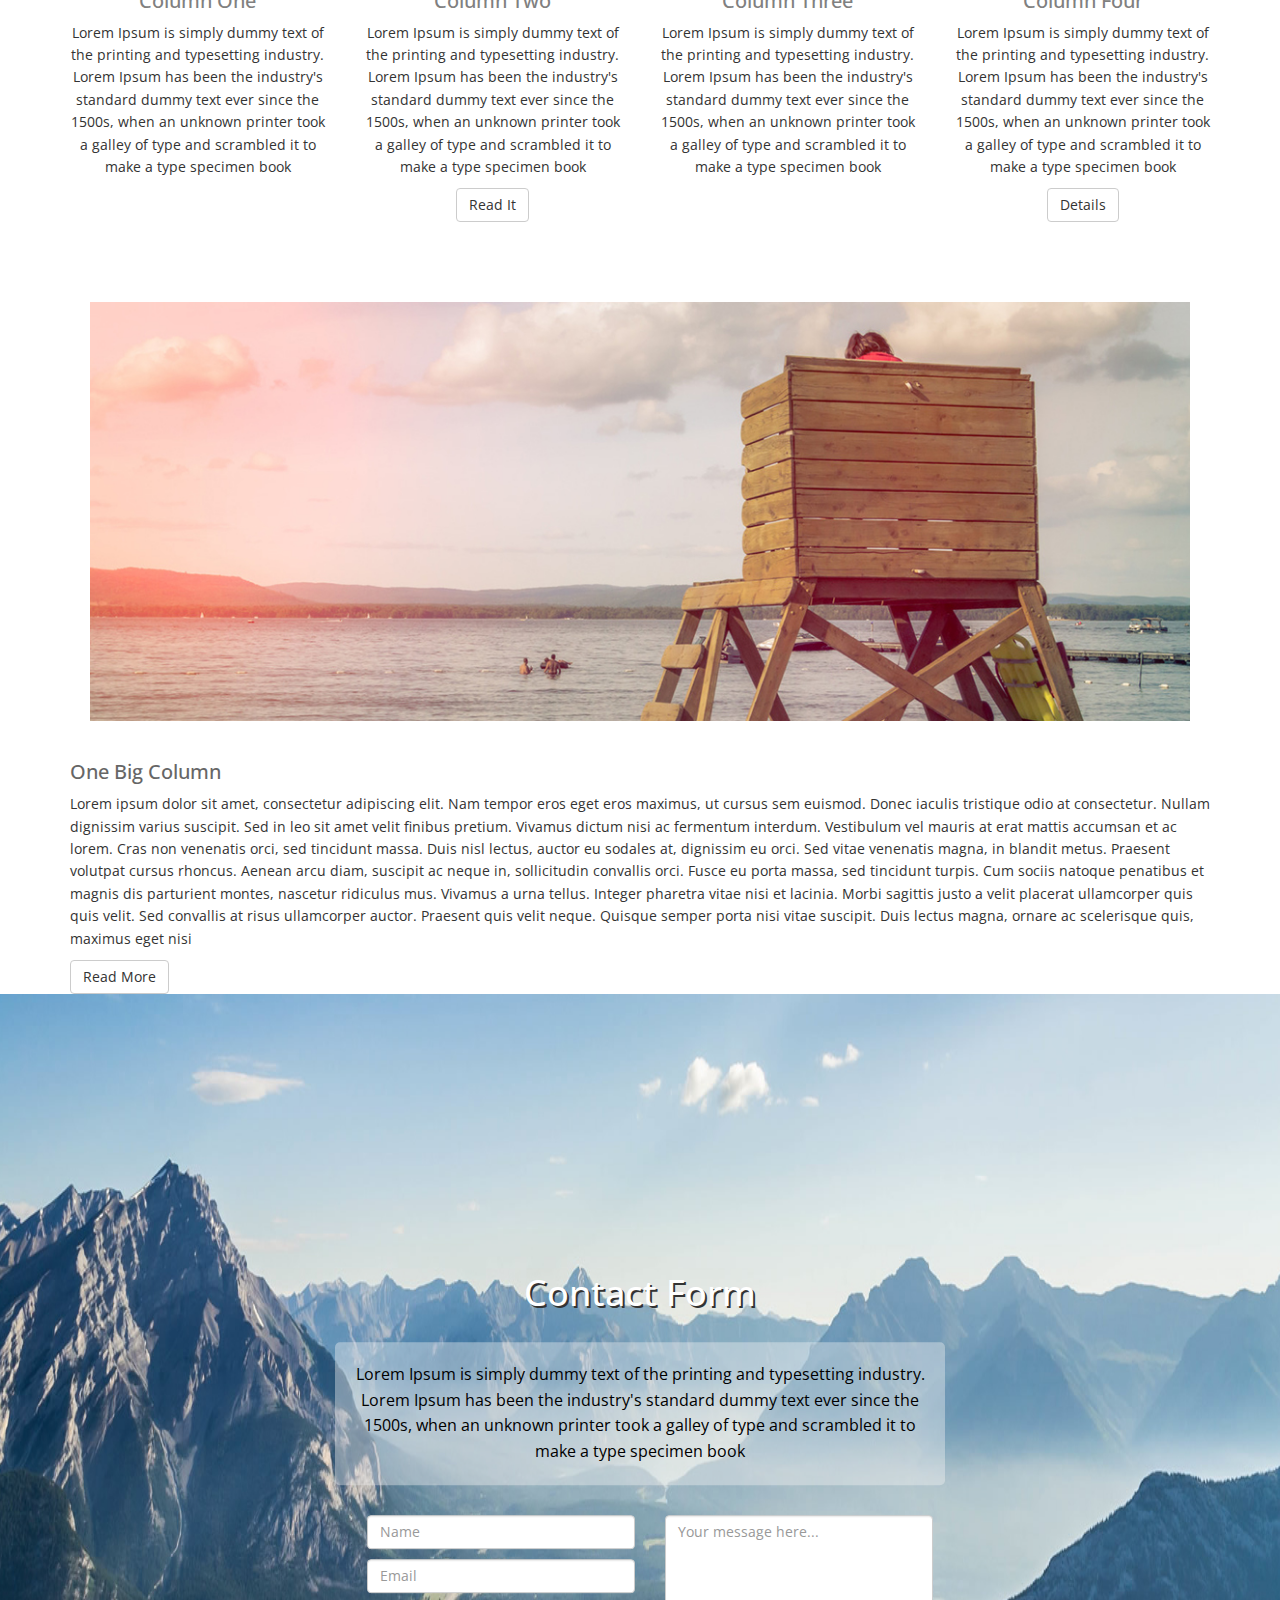
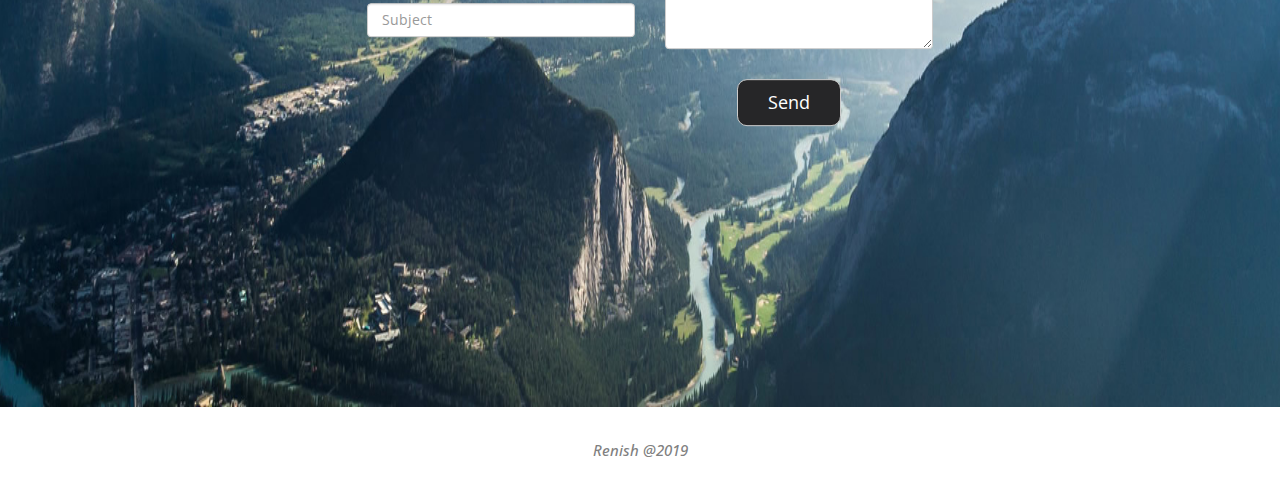
==== commit 782175b1: "ok" ====
--- a/Project/Project.html
+++ b/Project/Project.html
@@ -85,7 +85,7 @@
                                 <img class="card-img-top" src="img/1-2.jpg" alt="Card image cap">
                                 <div class="card-body">
                                     <h5 class="feature-content-title"
-                                        style="font-size: 25px; color: blue; font-weight: 700;">Responsive Design</h5>
+                                        style="font-size: 22px; color: blue; font-weight: 700;">Responsive Design</h5>
                                     <p class="feature-content-description">Lorem Ipsum is simply dummy text of the printing and typesetting industry. Lorem Ipsum has been the industry's standard dummy text ever since the 1500s, when an unknown printer took a galley of type and scrambled it to make a type specimen book
 
                                     </p>
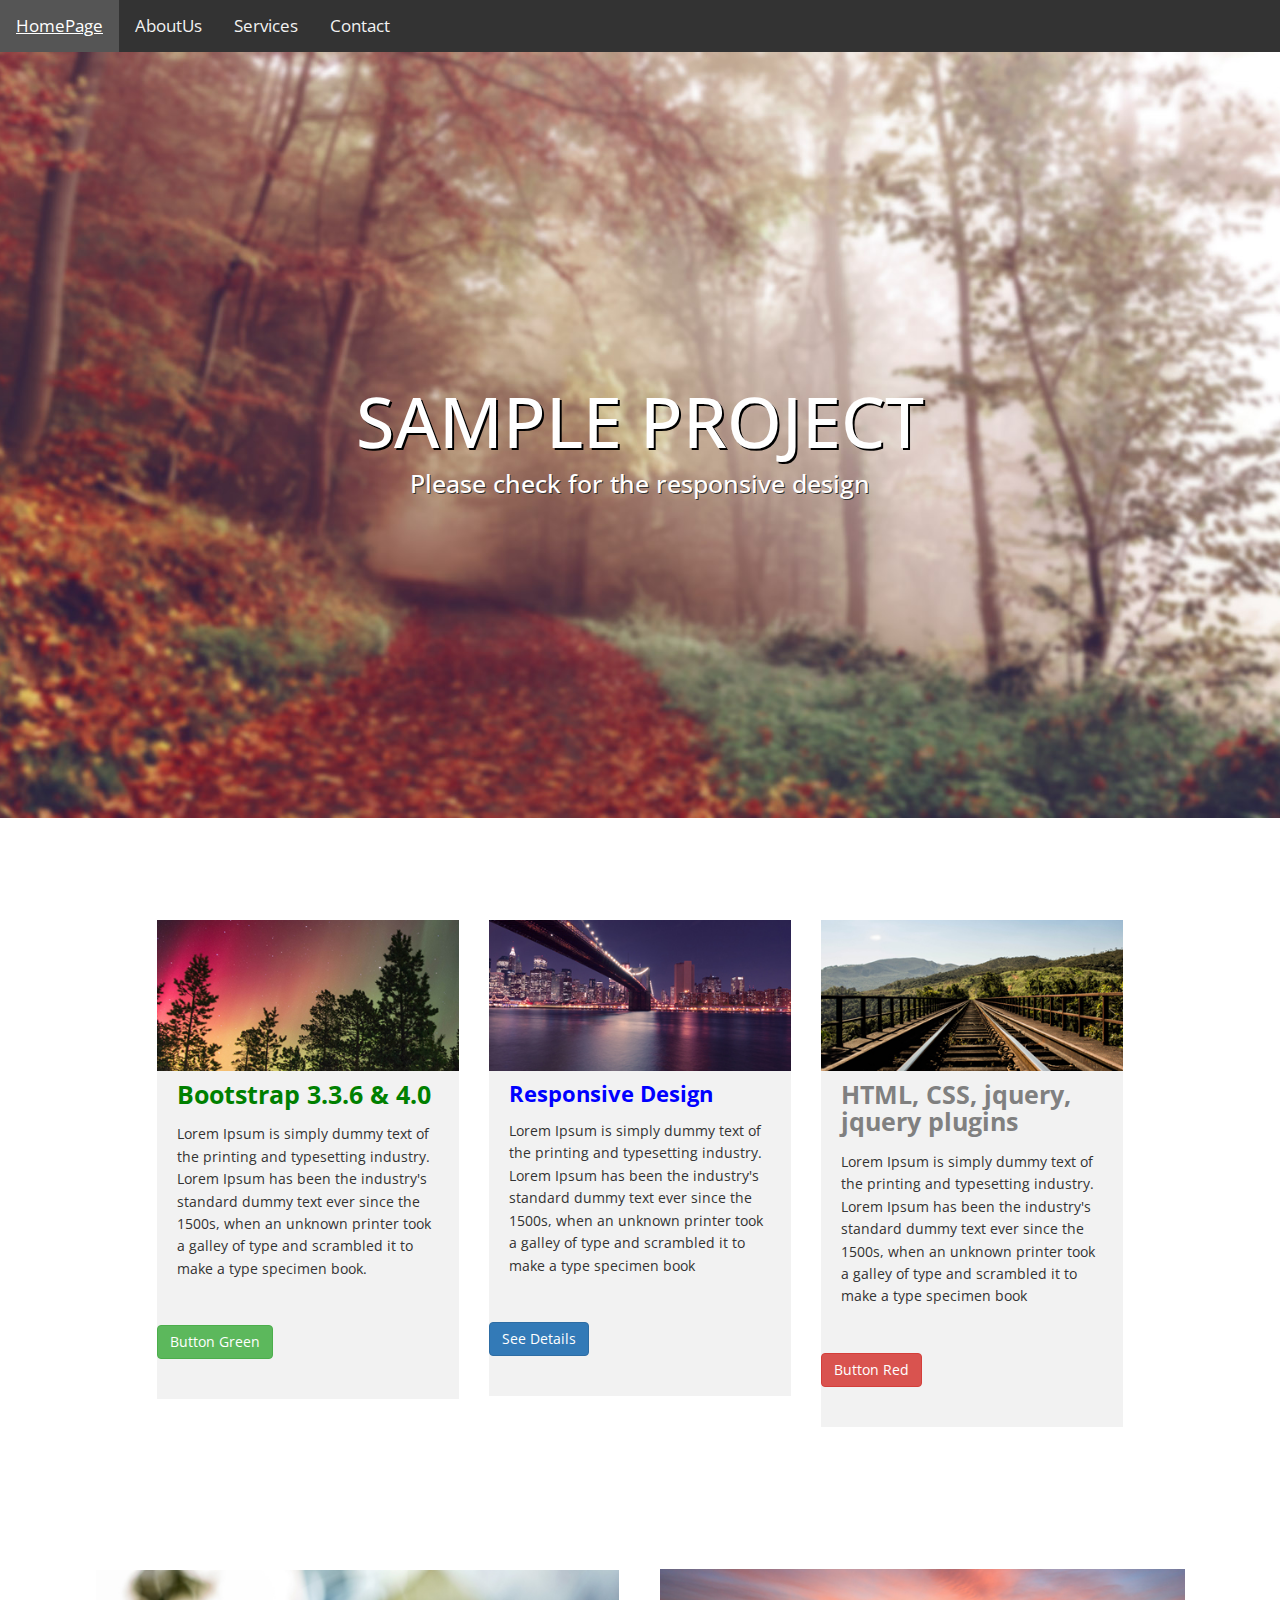
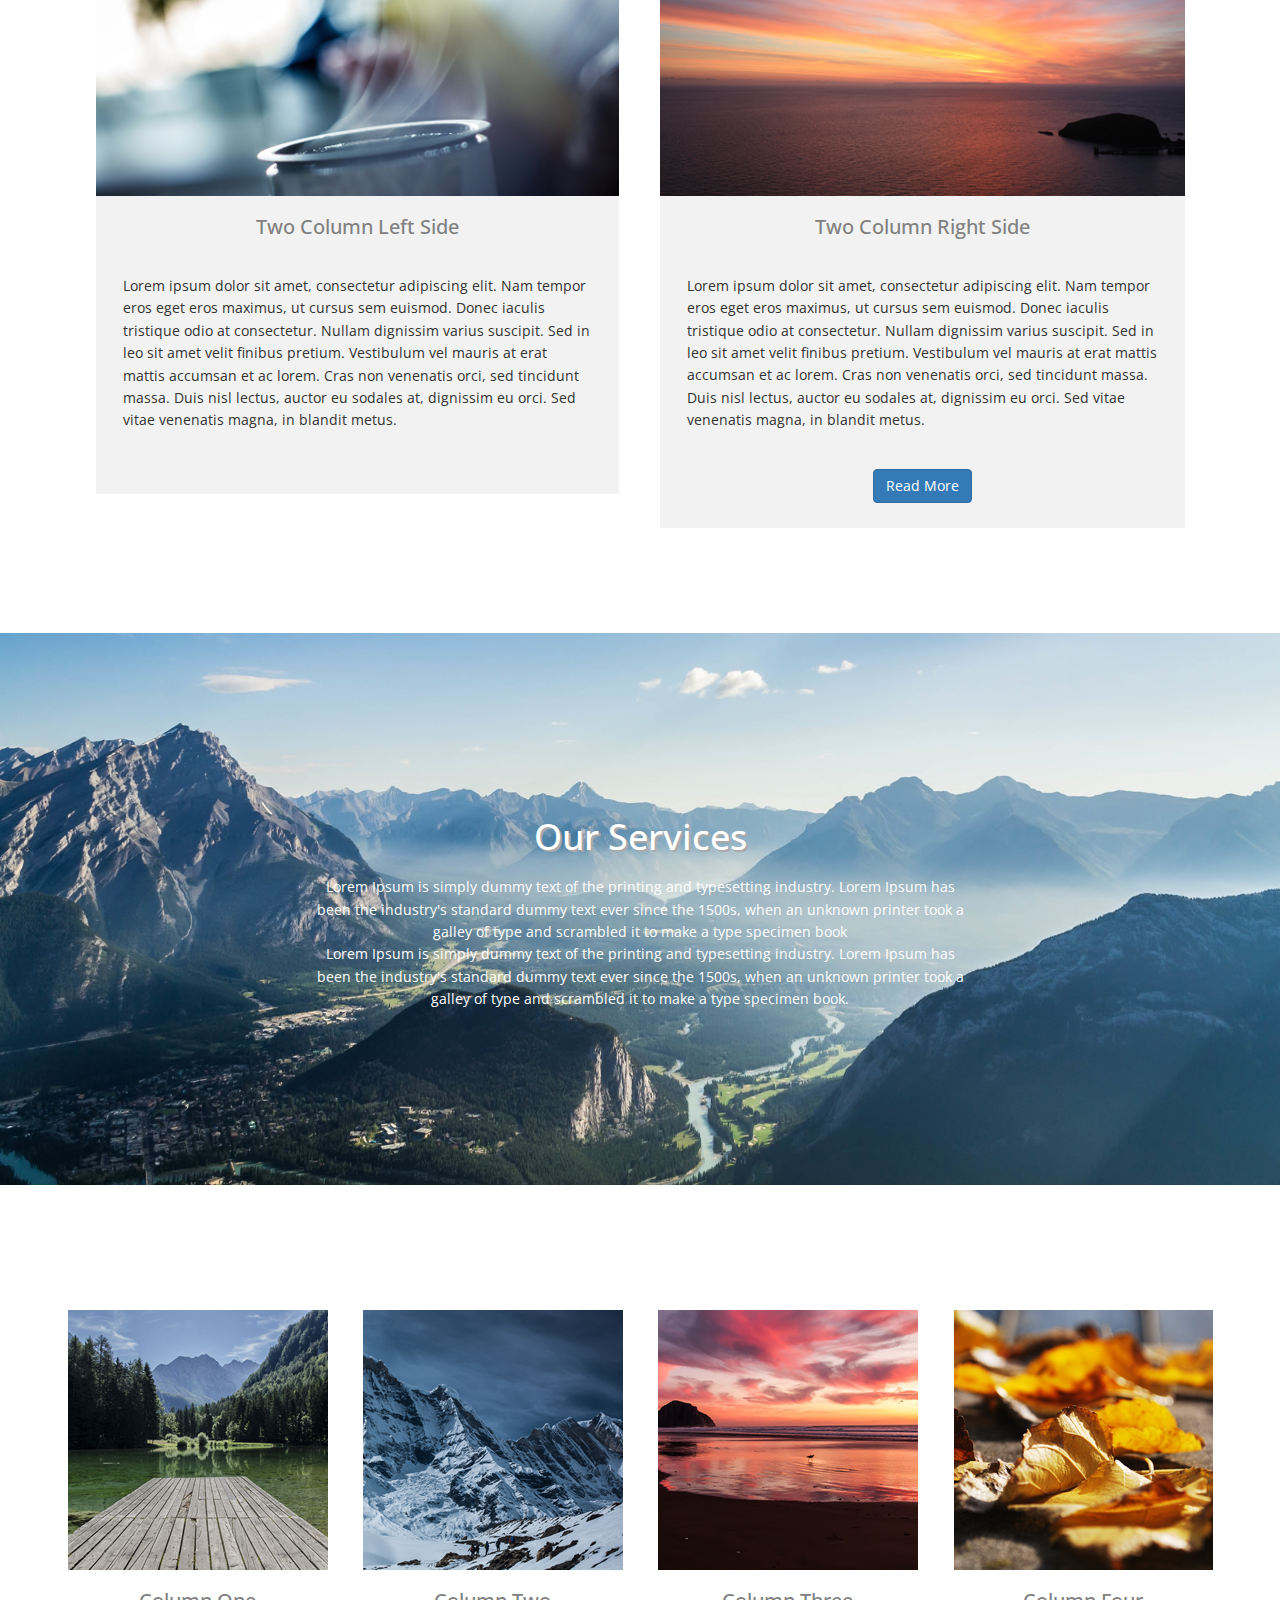
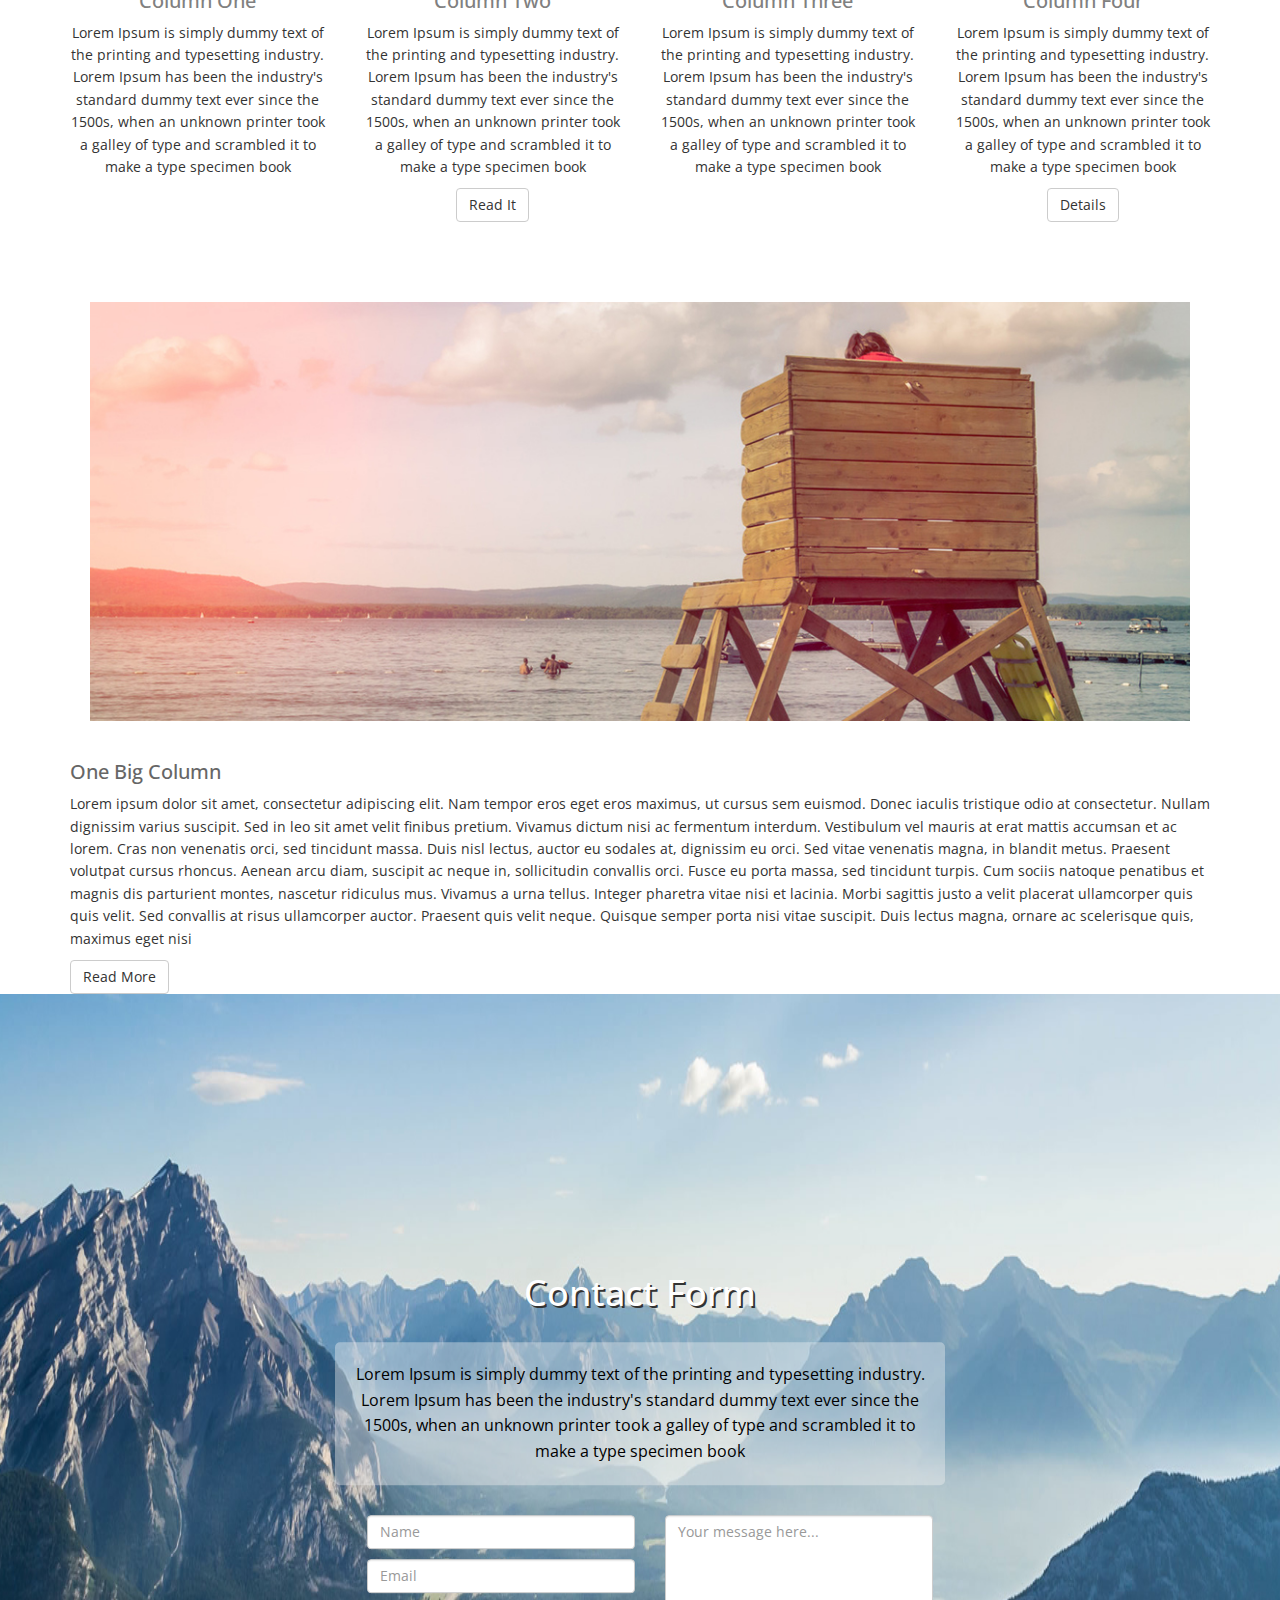
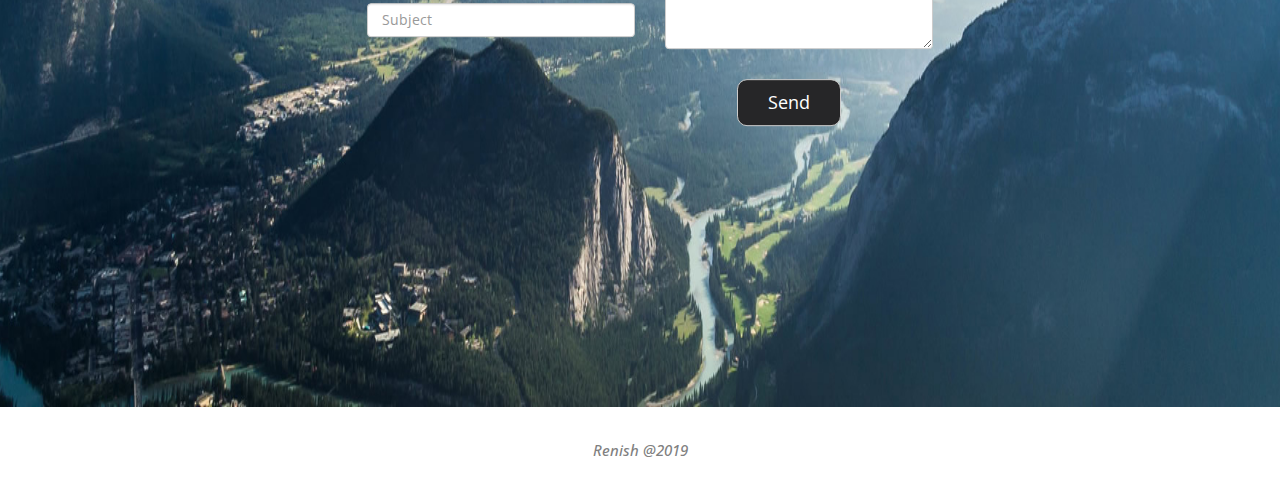
==== commit ae4823c9: "ok" ====
--- a/Project/Project.html
+++ b/Project/Project.html
@@ -70,7 +70,7 @@
                                 <img class="card-img-top" src="img/1-1.jpg" alt="Card image cap">
                                 <div class="card-body">
                                     <h5 class="feature-content-title"
-                                        style="font-size: 25px; color: green; font-weight: 700;">Bootstrap 3.3.6</h5>
+                                        style="font-size: 25px; color: green; font-weight: 700;">Bootstrap 3.3.6 & 4.0</h5>
                                     <p class="feature-content-description">Lorem Ipsum is simply dummy text of the
                                         printing and typesetting industry. Lorem Ipsum has been the industry's standard
                                         dummy text ever since the 1500s, when an unknown printer took a galley of type
